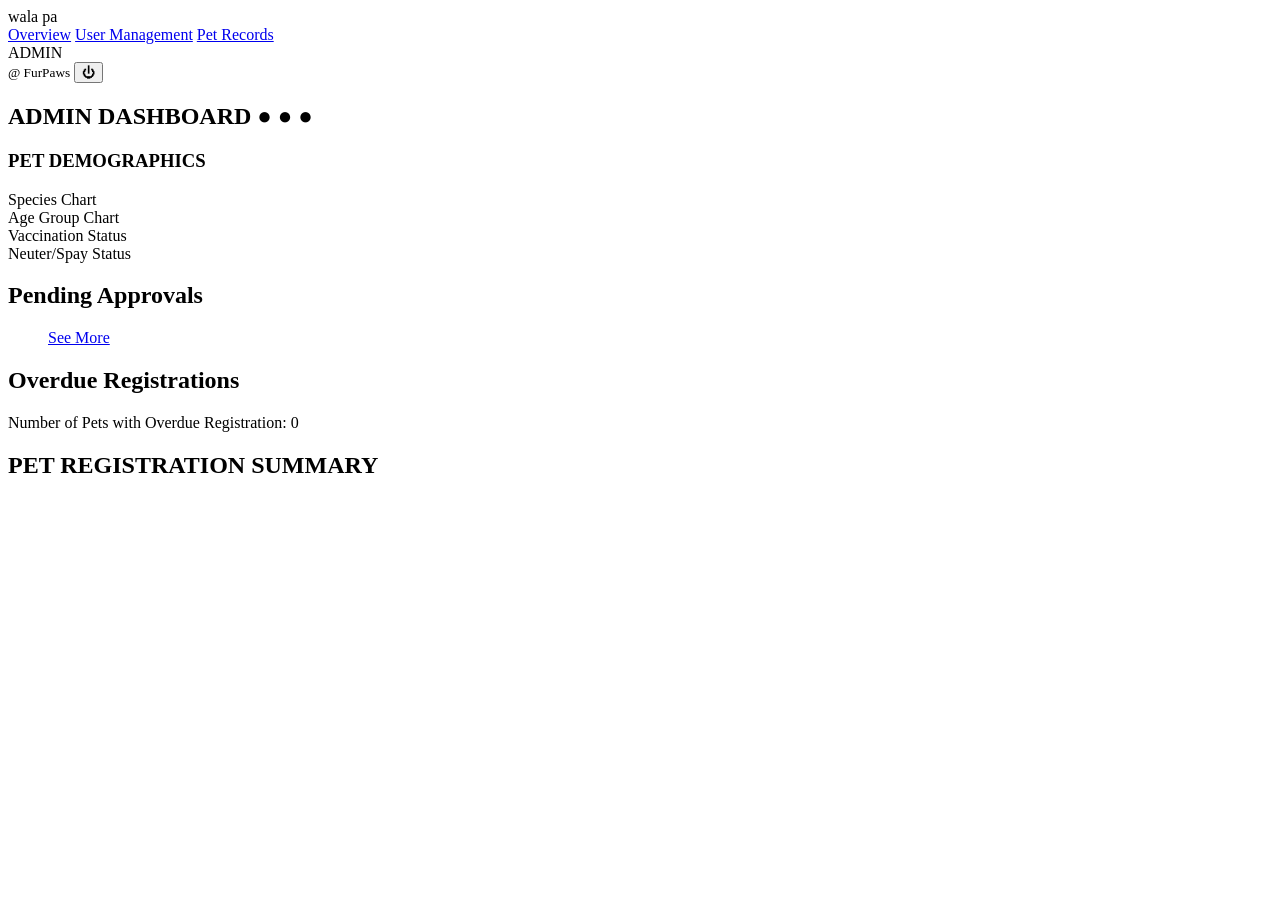
==== pages/admin dashboard/1_overview.html @ ff58bd4c "Update 1_overview.html" ====
<!DOCTYPE html>
<html lang="en">

<head>
      <meta charset="UTF-8">
      <meta name="viewport" content="width=device-width, initial-scale=1.0">
      <title>Overview</title>
      <link rel="stylesheet" href="styles/admin-dashboard.css">
</head>

<body>

<header class="header">
      <div class="logo">wala pa</div>

      <div class="nav-bar">
          <nav>
            <a href="pages/admin dashboard/1_overview.html">Overview</a>
            <a href="pages/admin dashboard/2_user_management.html">User Management</a>
            <a href="pages/admin dashboard/3_pet_records.html">Pet Records</a>
          </nav>
      </div>

    <div class="admin-info">
    <span class="admin">ADMIN<br><small>@ FurPaws</small></span>
    <button class="logout" onclick="logout()">⏻</button>
  </div>
</header>

  <main class="admin-dashboard">

    <h2>ADMIN DASHBOARD ● ● ●</h2>

  <section class="card pet-demographics">
    <h3>PET DEMOGRAPHICS</h3>
    <div class="inner-grid">
      <div class="sub-card">Species Chart</div>
      <div class="sub-card">Age Group Chart</div>
    </div>
  </section>

  <section class="card status-section">
    <div class="sub-card">Vaccination Status</div>
    <div class="sub-card">Neuter/Spay Status</div>
  </section>

  <aside class="side-panel">
    <div class="pending">
          <h2>Pending Approvals</h2>
          <ul id="pendings">
            <nav class="pending-nav">
              <a href="pages/admin dashboard/4_pending_approvals.html" class="btn-link">See More</a>
            </nav>
    </div>
    <div class="overdue">
          <h2>Overdue Registrations</h2>
          <p>Number of Pets with Overdue Registration: <span id="display-count">0</span></p>
    </div>
  </aside>

  <footer class="card registration-summary">
    <h2>PET REGISTRATION SUMMARY</h2>
        <div class="chart-box">
            <!-- wala pa -->
      </div>
  </footer>

  </main>

  <script src="scripts/admin-dashboard.js"></script>
</body>
</html>
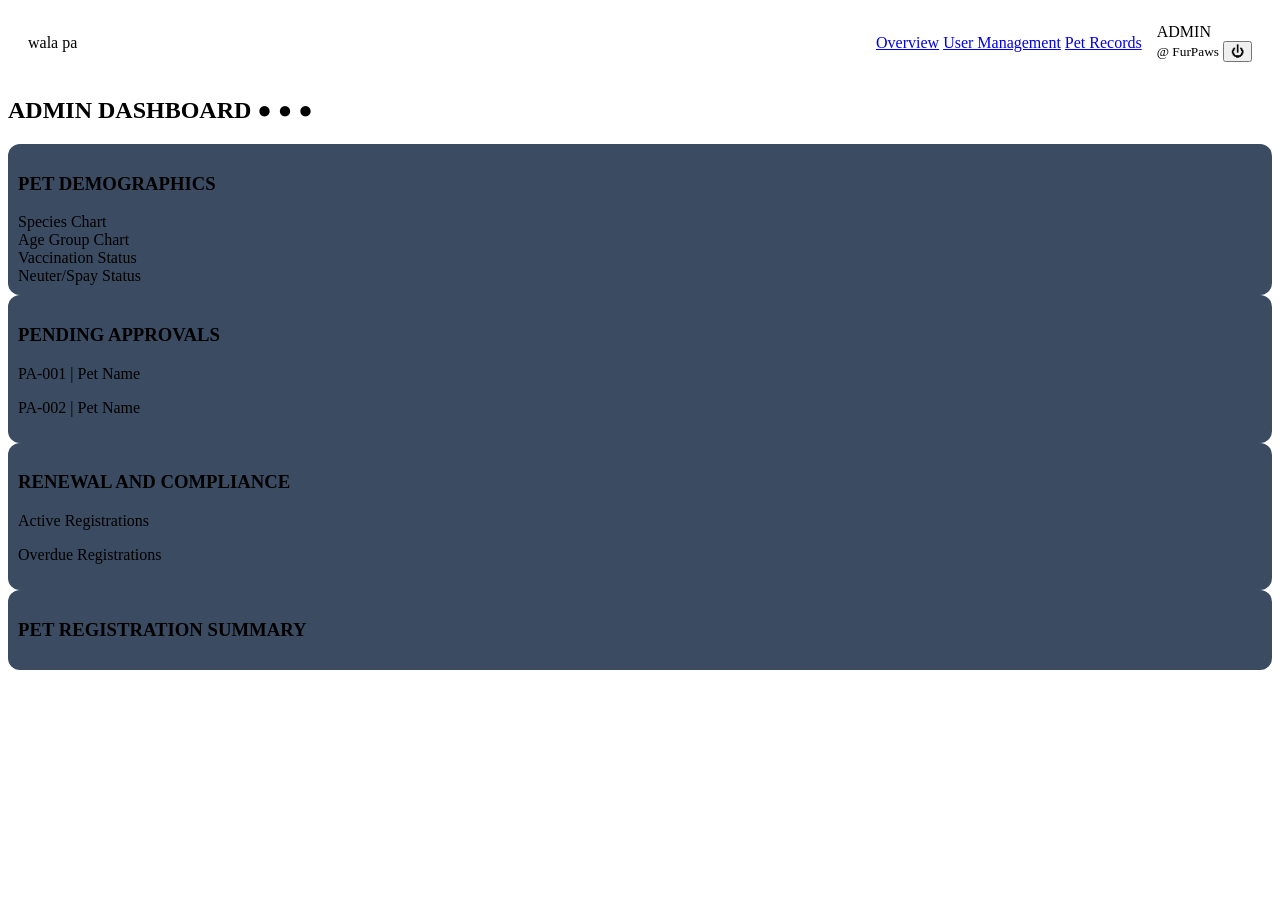
==== commit 5d7d8dd5: "Update 1_overview.html" ====
--- a/pages/admin dashboard/1_overview.html
+++ b/pages/admin dashboard/1_overview.html
@@ -5,7 +5,7 @@
       <meta charset="UTF-8">
       <meta name="viewport" content="width=device-width, initial-scale=1.0">
       <title>Overview</title>
-      <link rel="stylesheet" href="styles/admin-dashboard.css">
+      <link rel="stylesheet" href="../../styles/admin-dashboard.css">
 </head>
 
 <body>
@@ -27,43 +27,42 @@
   </div>
 </header>
 
-  <main class="admin-dashboard">
+<div class="dashboard-container">
 
-    <h2>ADMIN DASHBOARD ● ● ●</h2>
+  <h2>ADMIN DASHBOARD ● ● ●</h2>
 
-  <section class="card pet-demographics">
-    <h3>PET DEMOGRAPHICS</h3>
-    <div class="inner-grid">
-      <div class="sub-card">Species Chart</div>
-      <div class="sub-card">Age Group Chart</div>
+  <div class="dashboard-grid">
+    <div class="card">
+      <h3>PET DEMOGRAPHICS</h3>
+
+      <div class="small-card">Species Chart</div>
+      <div class="small-card">Age Group Chart</div>
+      <div class="small-card">Vaccination Status</div>
+      <div class="small-card">Neuter/Spay Status</div>
     </div>
-  </section>
 
-  <section class="card status-section">
-    <div class="sub-card">Vaccination Status</div>
-    <div class="sub-card">Neuter/Spay Status</div>
-  </section>
+    <div class="right-column">
+      <div class="card">
+        <h3>PENDING APPROVALS</h3>
+        <p>PA-001 | Pet Name</p>
+        <p>PA-002 | Pet Name</p>
+      </div>
 
-  <aside class="side-panel">
-    <div class="pending">
-          <h2>Pending Approvals</h2>
-          <ul id="pendings">
-            <nav class="pending-nav">
-              <a href="pages/admin dashboard/4_pending_approvals.html" class="btn-link">See More</a>
-            </nav>
+      <div class="card">
+        <h3>RENEWAL AND COMPLIANCE</h3>
+        <p>Active Registrations</p>
+        <p>Overdue Registrations</p>
+      </div>
+
     </div>
-    <div class="overdue">
-          <h2>Overdue Registrations</h2>
-          <p>Number of Pets with Overdue Registration: <span id="display-count">0</span></p>
-    </div>
-  </aside>
 
-  <footer class="card registration-summary">
-    <h2>PET REGISTRATION SUMMARY</h2>
-        <div class="chart-box">
-            <!-- wala pa -->
-      </div>
-  </footer>
+  </div>
+
+  <div class="card summary">
+    <h3>PET REGISTRATION SUMMARY</h3>
+  </div>
+
+</div>
 
   </main>
 
--- a/styles/admin-dashboard.css
+++ b/styles/admin-dashboard.css
@@ -0,0 +1,40 @@
+@font-face {
+      font-family: "Kdam Thmor Pro";
+      src: url("../assets/fonts/Kdam Thmor Pro/KdamThmorPro-Regular.ttf") format("truetype");
+}
+
+.header {
+  display: flex;
+  align-items: center;     
+  padding: 15px 20px;
+  gap: 15px;               
+}
+
+.nav-bar {
+  margin-left: auto;        
+}
+
+.admin-dashboard {
+  display: grid;
+  grid-template-columns: 1fr 1fr 300px; 
+  grid-gap: 10px;
+  background-color: #1a2332; 
+  padding: 10px;
+}
+
+.card {
+  background-color: #3b4b61; 
+  border-radius: 12px;
+  padding: 10px;
+}
+
+.sub-card {
+  background-color: #4a5c78; 
+  border-radius: 8px;
+  padding: 10px;
+  margin-top: 10px;
+}
+
+.registration-summary {
+  grid-column: 1 / -1; 
+}
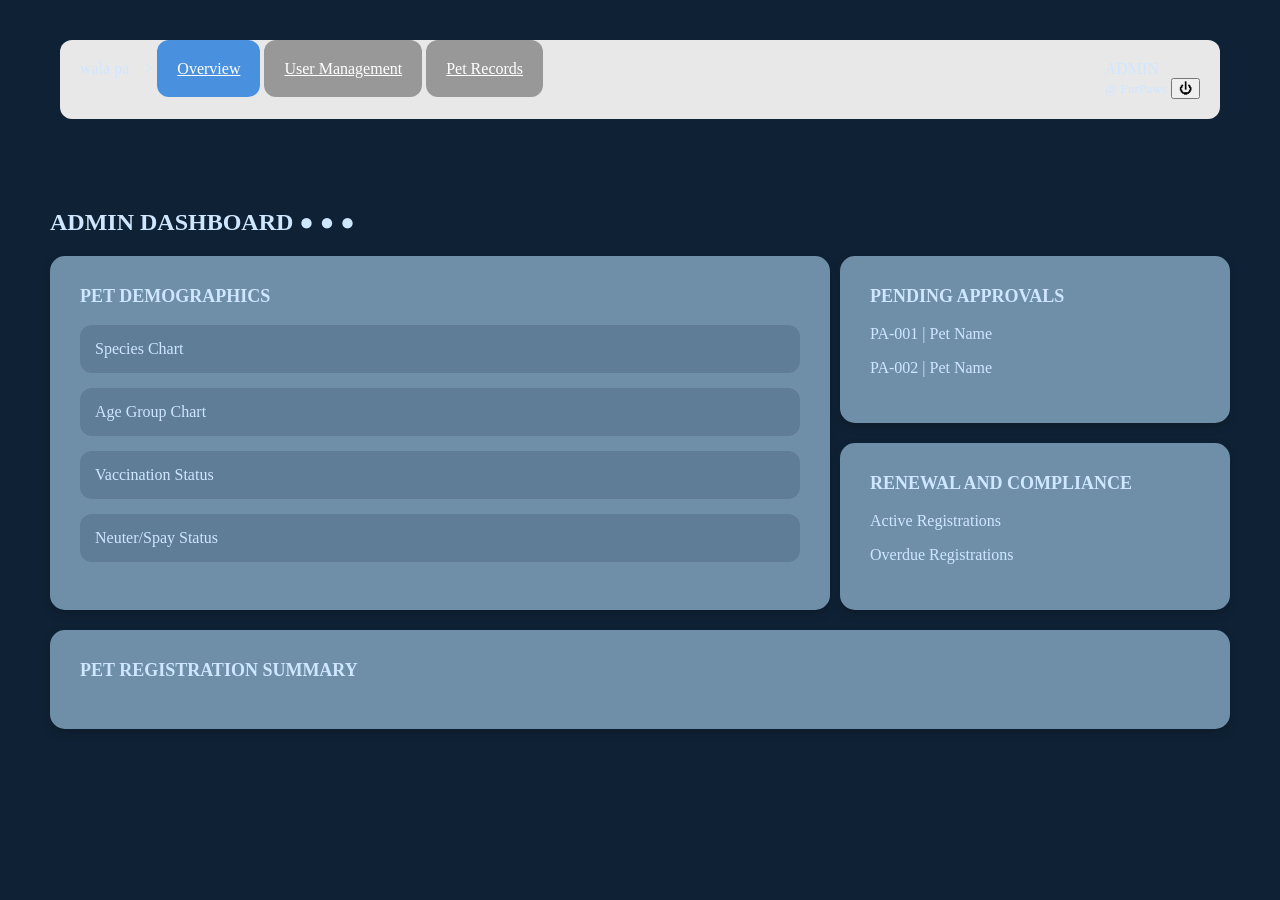
==== commit 270f1a07: "Update 1_overview.html" ====
--- a/pages/admin dashboard/1_overview.html
+++ b/pages/admin dashboard/1_overview.html
@@ -13,11 +13,10 @@
 <header class="header">
       <div class="logo">wala pa</div>
 
-      <div class="nav-bar">
-          <nav>
-            <a href="pages/admin dashboard/1_overview.html">Overview</a>
-            <a href="pages/admin dashboard/2_user_management.html">User Management</a>
-            <a href="pages/admin dashboard/3_pet_records.html">Pet Records</a>
+          <nav class="nav-bar">>
+            <a href="pages/admin dashboard/1_overview.html" class="nav-link active">Overview</a>
+            <a href="pages/admin dashboard/2_user_management.html" class="nav-link">User Management</a>
+            <a href="pages/admin dashboard/3_pet_records.html" class="nav-link" >Pet Records</a>
           </nav>
       </div>
 
--- a/styles/admin-dashboard.css
+++ b/styles/admin-dashboard.css
@@ -1,40 +1,92 @@
+* {
+  box-sizing: border-box;
+}
+
 @font-face {
       font-family: "Kdam Thmor Pro";
-      src: url("../assets/fonts/Kdam Thmor Pro/KdamThmorPro-Regular.ttf") format("truetype");
+      src: url("../../assets/fonts/Kdam Thmor Pro/KdamThmorPro-Regular.ttf") format("truetype");
 }
 
 .header {
   display: flex;
-  align-items: center;     
-  padding: 15px 20px;
-  gap: 15px;               
+  margin: 40px;
+  padding: 20px;
+  gap: 15px;     
+  background: #E8E8E8;
+  border-radius: 12px;
 }
 
-.nav-bar {
-  margin-left: auto;        
+nav a {
+  color: white;
 }
 
-.admin-dashboard {
+.nav-link { 
+  padding: 20px;
+  gap: 15px;     
+  border-radius: 12px;
+  background: #989898; 
+}
+.nav-link.active { 
+  padding: 20px;
+  gap: 15px;     
+  border-radius: 12px;
+  margin-bottom: 15px;
+  background: #4990DF; 
+}
+
+
+.nav-bar {
+  margin-right: auto;    
+  border-radius: 12px;
+  margin-bottom: 15px;
+}
+
+
+body {
+  margin: 20px;
+  background: #0f2235;
+  color: #cfe6ff;
+}
+
+.dashboard-container {
+  padding: 30px;
+}
+
+.dashboard-grid {
   display: grid;
-  grid-template-columns: 1fr 1fr 300px; 
-  grid-gap: 10px;
-  background-color: #1a2332; 
-  padding: 10px;
+  grid-template-columns: 2fr 1fr;
+  gap: 10px;
 }
 
 .card {
-  background-color: #3b4b61; 
-  border-radius: 12px;
-  padding: 10px;
+  background: #6f8fa8;
+  padding: 30px;
+  border-radius: 15px;
+  box-shadow: 0 4px 10px rgba(0,0,0,0.2);
 }
 
-.sub-card {
-  background-color: #4a5c78; 
-  border-radius: 8px;
-  padding: 10px;
-  margin-top: 10px;
+.small-card {
+  background: #5f7d96;
+  padding: 15px;
+  border-radius: 12px;
+  margin-bottom: 15px;
+  display: grid;
+  grid-template-columns: 1fr 1fr; 
+  gap: 15px; 
 }
 
-.registration-summary {
-  grid-column: 1 / -1; 
+.card h3 {
+  margin-top: 0;
+  font-size: 18px;
 }
+
+.right-column {
+  display: flex;
+  flex-direction: column;
+  gap: 20px;
+}
+
+.summary {
+  margin-top: 20px;
+}
+
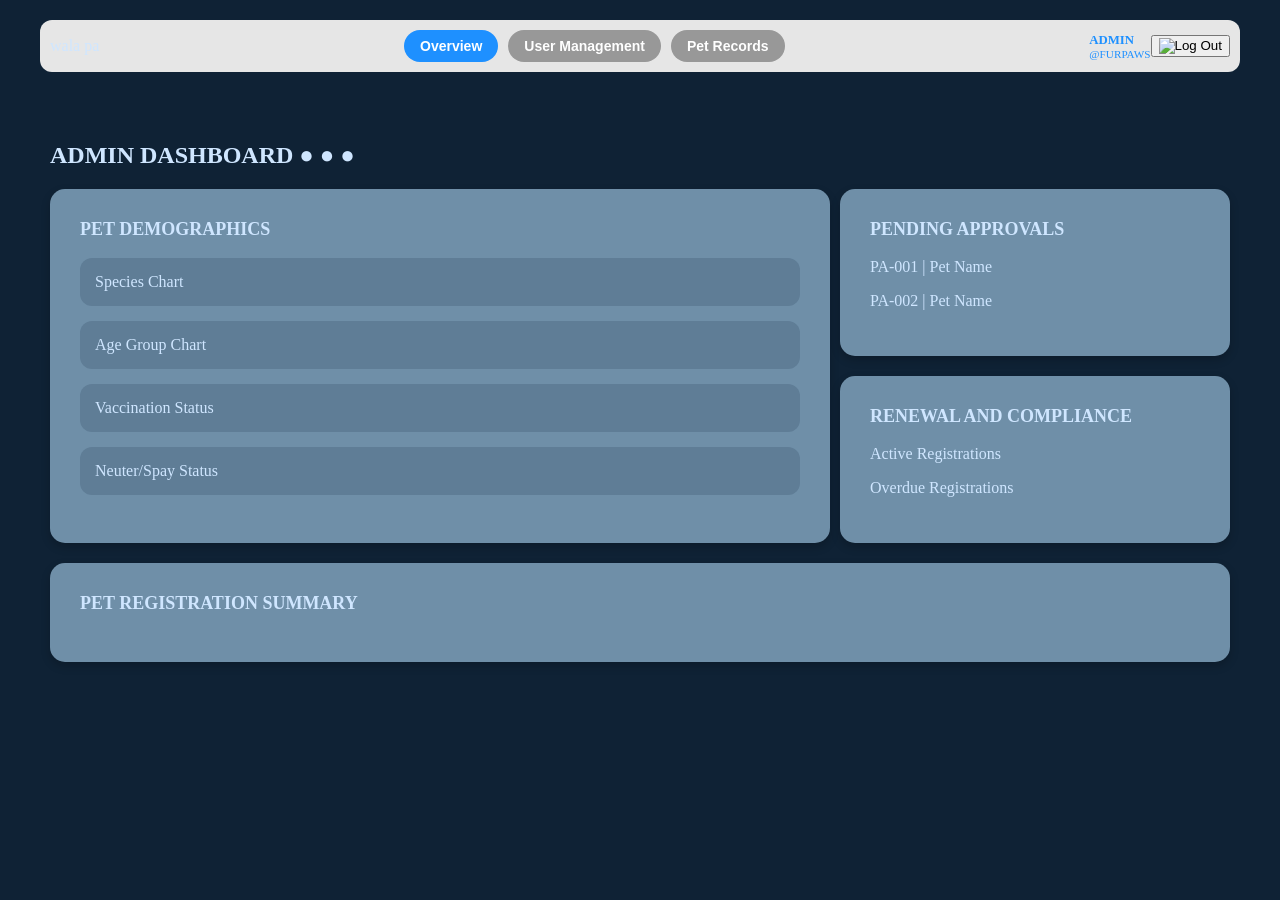
==== commit 90649209: "Update 1_overview.html" ====
--- a/pages/admin dashboard/1_overview.html
+++ b/pages/admin dashboard/1_overview.html
@@ -13,17 +13,20 @@
 <header class="header">
       <div class="logo">wala pa</div>
 
-          <nav class="nav-bar">>
+          <nav class="nav-bar">
             <a href="pages/admin dashboard/1_overview.html" class="nav-link active">Overview</a>
             <a href="pages/admin dashboard/2_user_management.html" class="nav-link">User Management</a>
             <a href="pages/admin dashboard/3_pet_records.html" class="nav-link" >Pet Records</a>
           </nav>
-      </div>
+      
+    <div class="admin-info">
+    <span class="role">ADMIN</span>
+    <span class="orgname">@FURPAWS</span>
+  </div>
 
-    <div class="admin-info">
-    <span class="admin">ADMIN<br><small>@ FurPaws</small></span>
-    <button class="logout" onclick="logout()">⏻</button>
-  </div>
+      <button class="logout-btn">
+      <img src="../../assets/img/logoutbtn.jpg" alt="Log Out">
+    </button>
 </header>
 
 <div class="dashboard-container">
--- a/styles/admin-dashboard.css
+++ b/styles/admin-dashboard.css
@@ -9,38 +9,86 @@
 
 .header {
   display: flex;
-  margin: 40px;
-  padding: 20px;
-  gap: 15px;     
-  background: #E8E8E8;
+  align-items: center;
+  justify-content: space-between;
+  margin: 20px;
+  padding: 10px; 
+  background: #E6E6E6;
   border-radius: 12px;
 }
 
+.header-right {
+  display: flex;
+  align-items: center;
+  gap: 10px;
+}
+
+.admin-pfp img {
+  width: 20px;
+  height: 20px;
+  border-radius: 50%;
+}
+
+.admin-info {
+  display: flex;
+  flex-direction: column; 
+}
+
+.role {
+  color: #1E90FF;
+  font-weight: bold;
+  font-size: 0.8rem;
+}
+
+.orgname {
+  color: #1E90FF;
+  font-size: 0.7rem;
+}
+
+.logout-btn img {
+  width: 20px;
+  height: 20px;
+}
+
 nav a {
+  padding: 10px 25px;
+  text-decoration: none;
+  border-radius: 50px; 
   color: white;
+  background-color: #aaa; 
+  font-family: sans-serif;
+  font-weight: bold;
 }
 
 .nav-link { 
   padding: 20px;
   gap: 15px;     
   border-radius: 12px;
-  background: #989898; 
-}
-.nav-link.active { 
-  padding: 20px;
-  gap: 15px;     
-  border-radius: 12px;
-  margin-bottom: 15px;
-  background: #4990DF; 
+  background-color: #989898; 
 }
 
-
 .nav-bar {
-  margin-right: auto;    
-  border-radius: 12px;
-  margin-bottom: 15px;
+  display: flex;
+  gap: 10px;
+  margin: 0 auto;
 }
 
+.nav-bar a {
+  padding: 8px 16px;
+  border-radius: 20px;
+  background: #989898;
+  color: white;
+  text-decoration: none;
+  font-size: 14px;
+}
+
+.nav-bar a.active {
+  background: #1E90FF;
+}
+
+.nav-bar a:hover {
+  opacity: 0.8;
+}
 
 body {
   margin: 20px;
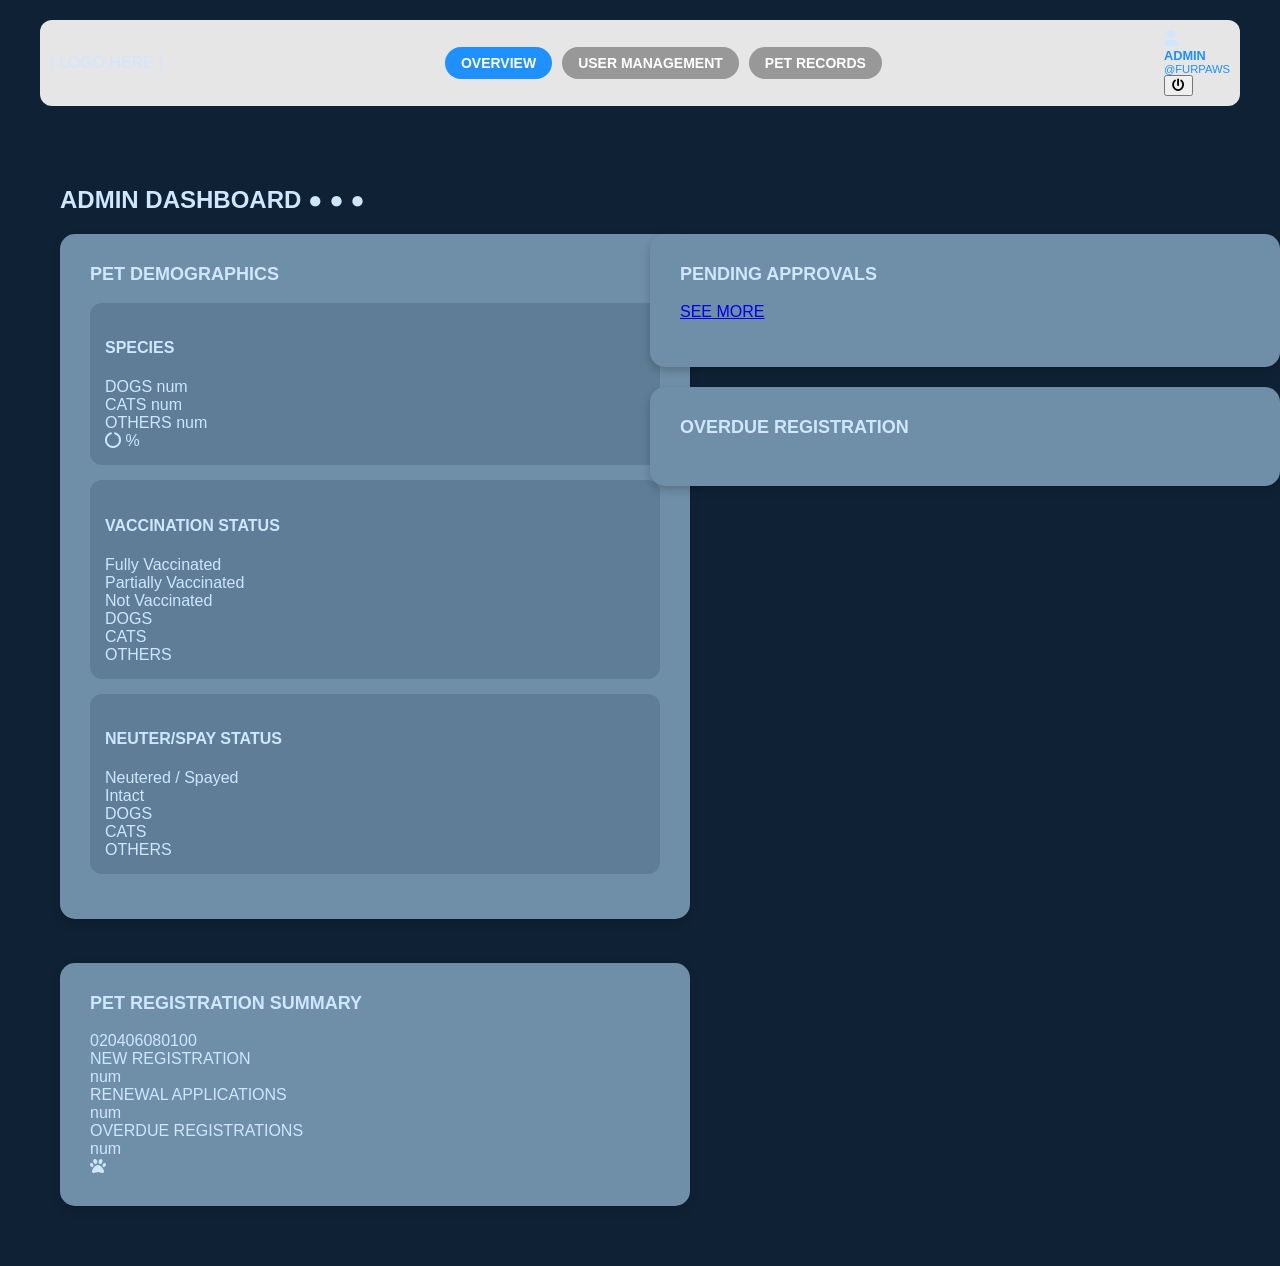
==== commit f23d08cf: "Update 1_overview.html" ====
--- a/pages/admin dashboard/1_overview.html
+++ b/pages/admin dashboard/1_overview.html
@@ -6,68 +6,155 @@
       <meta name="viewport" content="width=device-width, initial-scale=1.0">
       <title>Overview</title>
       <link rel="stylesheet" href="../../styles/admin-dashboard.css">
+      <link rel="stylesheet" href="https://cdnjs.cloudflare.com/ajax/libs/font-awesome/6.4.0/css/all.min.css">
 </head>
 
 <body>
 
 <header class="header">
-      <div class="logo">wala pa</div>
+      <div class="logo">[ LOGO HERE ]</div>
 
-          <nav class="nav-bar">
-            <a href="pages/admin dashboard/1_overview.html" class="nav-link active">Overview</a>
-            <a href="pages/admin dashboard/2_user_management.html" class="nav-link">User Management</a>
-            <a href="pages/admin dashboard/3_pet_records.html" class="nav-link" >Pet Records</a>
-          </nav>
-      
-    <div class="admin-info">
-    <span class="role">ADMIN</span>
-    <span class="orgname">@FURPAWS</span>
-  </div>
-
-      <button class="logout-btn">
-      <img src="../../assets/img/logoutbtn.jpg" alt="Log Out">
-    </button>
+      <nav class="nav-bar">
+            <a href="/furpaws/pages/admin dashboard/1_overview.html" class="nav-link active">OVERVIEW</a>
+            <a href="/furpaws/pages/admin dashboard/2_user_management.html" class="nav-link">USER MANAGEMENT</a>
+            <a href="/furpaws/pages/admin dashboard/3_pet_records.html" class="nav-link">PET RECORDS</a>
+      </nav>
+            
+      <div class="admin-profile-wrapper">
+            <div class="profile-icon-mock"><i class="fa-solid fa-user"></i></div>
+            <div class="admin-info">
+                  <span class="role">ADMIN</span>
+                  <span class="orgname">@FURPAWS</span>
+            </div>
+            <button class="logout-btn">
+                  <i class="fa-solid fa-power-off"></i>
+            </button>
+      </div>
 </header>
 
 <div class="dashboard-container">
 
-  <h2>ADMIN DASHBOARD ● ● ●</h2>
+  <h2>ADMIN DASHBOARD <span class="dots">● ● ●</span></h2>
 
   <div class="dashboard-grid">
-    <div class="card">
-      <h3>PET DEMOGRAPHICS</h3>
+    
+    <div class="left-column-wrapper" style="display: flex; flex-direction: column; gap: 24px; grid-column: 1;">
+        
+        <div class="card pet-demographics">
+          <h3>PET DEMOGRAPHICS</h3>
+          <div class="small-card-container">
+                
+                <div class="small-card">
+                      <h4>SPECIES</h4>
+                      <div class="split-content">
+                            <div class="stat-boxes">
+                                  <div class="stat-box">DOGS <span class="val" id="dog-count">num</span></div>
+                                  <div class="stat-box">CATS <span class="val" id="cat-count">num</span></div>
+                                  <div class="stat-box wide">OTHERS <span class="val" id="others-count">num</span></div>
+                            </div>
+                            <div class="donut-chart-mock">
+                                  <i class="fa-solid fa-circle-notch"></i>
+                                  <span class="pct">%</span>
+                            </div>
+                      </div>
+                </div>
 
-      <div class="small-card">Species Chart</div>
-      <div class="small-card">Age Group Chart</div>
-      <div class="small-card">Vaccination Status</div>
-      <div class="small-card">Neuter/Spay Status</div>
+                <div class="small-card detailed-graph-card">
+                      <div class="graph-text-side">
+                            <h4>VACCINATION STATUS</h4>
+                            <div class="chart-legend-container">
+                                  <div class="legend-row"><span class="legend-dot status-full"></span> Fully Vaccinated</div>
+                                  <div class="legend-row"><span class="legend-dot status-partial"></span> Partially Vaccinated</div>
+                                  <div class="legend-row"><span class="legend-dot status-none"></span> Not Vaccinated</div>
+                            </div>
+                      </div>
+                      <div class="graph-visual-box">
+                            <div class="bar-chart-mock">
+                                  <div class="bar-item"><div class="fill-bar vac-gradient-1"></div><span>DOGS</span></div>
+                                  <div class="bar-item"><div class="fill-bar vac-gradient-2"></div><span>CATS</span></div>
+                                  <div class="bar-item"><div class="fill-bar vac-gradient-3"></div><span>OTHERS</span></div>
+                            </div>
+                      </div>
+                </div>
+
+                <div class="small-card detailed-graph-card">
+                      <div class="graph-text-side">
+                            <h4>NEUTER/SPAY STATUS</h4>
+                            <div class="chart-legend-container">
+                                  <div class="legend-row"><span class="legend-dot status-neutered"></span> Neutered / Spayed</div>
+                                  <div class="legend-row"><span class="legend-dot status-intact"></span> Intact</div>
+                            </div>
+                      </div>
+                      <div class="graph-visual-box">
+                            <div class="bar-chart-mock">
+                                  <div class="bar-item"><div class="fill-bar neuter-gradient-1"></div><span>DOGS</span></div>
+                                  <div class="bar-item"><div class="fill-bar neuter-gradient-2"></div><span>CATS</span></div>
+                                  <div class="bar-item"><div class="fill-bar neuter-gradient-3"></div><span>OTHERS</span></div>
+                            </div>
+                      </div>
+                </div>
+
+          </div>
+        </div>
+
+        <div class="card summary">
+            <h3>PET REGISTRATION SUMMARY</h3>
+            <div class="summary-content-wrapper">
+
+                <div class="summary-graph-box">
+                    <div class="horizontal-chart-container">
+                        <div class="x-axis-scale">
+                            <span>0</span><span>20</span><span>40</span><span>60</span><span>80</span><span>100</span>
+                        </div>
+                        
+                        <div class="horizontal-chart-rows">
+                            <div class="chart-row-group">
+                                <label>NEW REGISTRATION</label>
+                                <div class="horizontal-bar summary-bar-new"></div>
+                                <span class="val" id="newreg-count">num</span>
+                            </div>
+                            
+                            <div class="chart-row-group">
+                                <label>RENEWAL APPLICATIONS</label>
+                                <div class="horizontal-bar summary-bar-renewal"></div>
+                                <span class="val" id="renewal-count">num</span>
+                            </div>
+                            
+                            <div class="chart-row-group">
+                                <label>OVERDUE REGISTRATIONS</label>
+                                <div class="horizontal-bar summary-bar-overdue"></div>
+                                <span class="val" id="overdue-count">num</span>
+                            </div>
+                        </div>
+                    </div>
+                </div>
+            </div>  
+            <div class="paw-watermark"><i class="fa-solid fa-paw"></i></div>
+        </div>
+
     </div>
 
-    <div class="right-column">
-      <div class="card">
-        <h3>PENDING APPROVALS</h3>
-        <p>PA-001 | Pet Name</p>
-        <p>PA-002 | Pet Name</p>
+    <div class="right-column" style="grid-column: 2;">
+      <div class="card pending-approvals">
+        <div class="card-header-split">
+              <h3>PENDING APPROVALS</h3>
+              <a href="/furpaws/pages/admin dashboard/4_pending_approvals.html" class="see-more-btn">SEE MORE</a>
+        </div>
+        <ul class="data-list" id="pending-list">
+        </ul>
       </div>
 
-      <div class="card">
-        <h3>RENEWAL AND COMPLIANCE</h3>
-        <p>Active Registrations</p>
-        <p>Overdue Registrations</p>
+      <div class="card renewal-compliance">
+        <h3>OVERDUE REGISTRATION</h3>
+        <ul class="data-list" id="overdue-list">
+        </ul>
       </div>
-
     </div>
 
   </div>
 
-  <div class="card summary">
-    <h3>PET REGISTRATION SUMMARY</h3>
-  </div>
-
 </div>
 
-  </main>
-
-  <script src="scripts/admin-dashboard.js"></script>
+<script src="scripts/admin-dashboard.js"></script>
 </body>
 </html>
--- a/styles/admin-dashboard.css
+++ b/styles/admin-dashboard.css
@@ -1,10 +1,10 @@
-* {
-  box-sizing: border-box;
+@font-face {
+  font-family: "Kdam Thmor Pro";
+  src: url("../../assets/fonts/KdamThmorPro/KdamThmorPro-Regular.ttf") format("truetype");
 }
 
-@font-face {
-      font-family: "Kdam Thmor Pro";
-      src: url("../../assets/fonts/Kdam Thmor Pro/KdamThmorPro-Regular.ttf") format("truetype");
+body {
+  font-family: "Kdam Thmor Pro", sans-serif;
 }
 
 .header {
@@ -22,13 +22,6 @@
   align-items: center;
   gap: 10px;
 }
-
-.admin-pfp img {
-  width: 20px;
-  height: 20px;
-  border-radius: 50%;
-}
-
 .admin-info {
   display: flex;
   flex-direction: column; 
@@ -97,16 +90,19 @@
 }
 
 .dashboard-container {
-  padding: 30px;
+  padding: 40px;
+  max-width: 1200px;
+  margin: auto;
 }
 
 .dashboard-grid {
   display: grid;
-  grid-template-columns: 2fr 1fr;
-  gap: 10px;
+  grid-template-columns: 1fr 1fr;
+  gap: 20px;
 }
 
 .card {
+  width: 100%;
   background: #6f8fa8;
   padding: 30px;
   border-radius: 15px;
@@ -118,9 +114,8 @@
   padding: 15px;
   border-radius: 12px;
   margin-bottom: 15px;
-  display: grid;
-  grid-template-columns: 1fr 1fr; 
-  gap: 15px; 
+  display: blox;
+  gap: 25px; 
 }
 
 .card h3 {
@@ -132,6 +127,7 @@
   display: flex;
   flex-direction: column;
   gap: 20px;
+  width: 100%;
 }
 
 .summary {
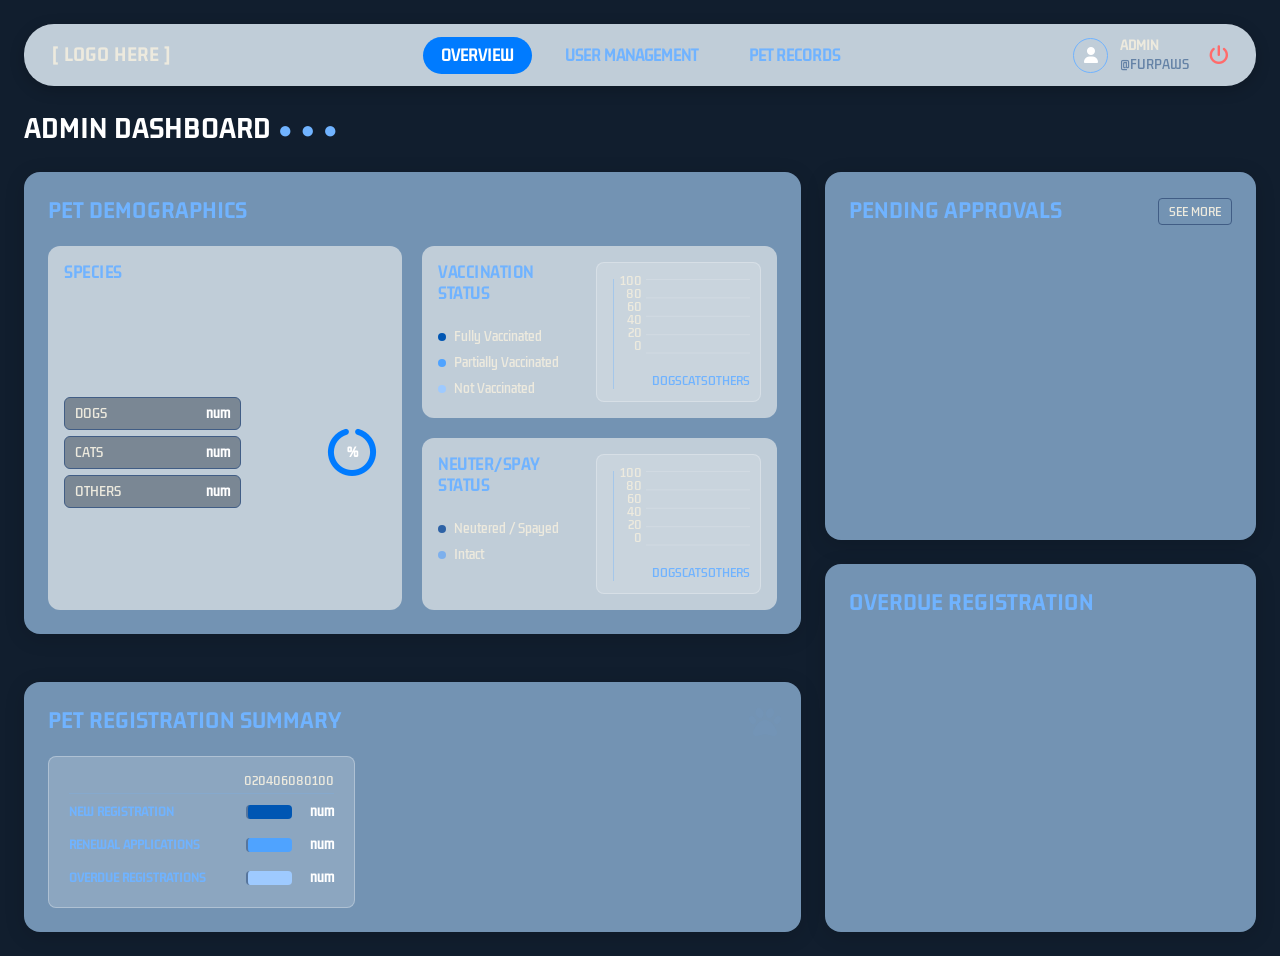
==== commit 6d3009e4: "Update 1_overview.html" ====
--- a/pages/admin dashboard/1_overview.html
+++ b/pages/admin dashboard/1_overview.html
@@ -4,7 +4,7 @@
 <head>
       <meta charset="UTF-8">
       <meta name="viewport" content="width=device-width, initial-scale=1.0">
-      <title>Overview</title>
+      <title>Admin Dashboard - Overview</title>
       <link rel="stylesheet" href="../../styles/admin-dashboard.css">
       <link rel="stylesheet" href="https://cdnjs.cloudflare.com/ajax/libs/font-awesome/6.4.0/css/all.min.css">
 </head>
--- a/styles/admin-dashboard.css
+++ b/styles/admin-dashboard.css
@@ -1,136 +1,893 @@
 @font-face {
-  font-family: "Kdam Thmor Pro";
-  src: url("../../assets/fonts/KdamThmorPro/KdamThmorPro-Regular.ttf") format("truetype");
+    font-family: 'Kdam Thmor Pro'; 
+    src: url('../assets/fonts/Kdam Thmor Pro/KdamThmorPro-Regular.ttf') format('truetype'); 
+    font-weight: normal;
+    font-style: normal;
+}
+
+* {
+    margin: 0;
+    padding: 0;
+    box-sizing: border-box;
+    font-family: 'Kdam Thmor Pro', 'Segoe UI', Tahoma, Geneva, Verdana, sans-serif;
+}
+
+:root {
+    --bg-dark-blue: #111e2e;
+    --card-bg-blue: #7393b3;
+    --card-sub-bg: #C0CDD8;
+    --text-bright-blue: #70b3ff;
+    --text-muted-blue: #EDEADE;
+    --text-dark-blue: #000435;
+    --white: #ffffff;
+    --accent-blue: #007bff;
 }
 
 body {
-  font-family: "Kdam Thmor Pro", sans-serif;
+    background-color: var(--bg-dark-blue);
+    color: var(--white);
+    padding: 24px;
+    display: flex;
+    flex-direction: column; 
+    align-items: center;
+    min-height: 100vh;
 }
 
 .header {
-  display: flex;
-  align-items: center;
-  justify-content: space-between;
-  margin: 20px;
-  padding: 10px; 
-  background: #E6E6E6;
-  border-radius: 12px;
-}
-
-.header-right {
-  display: flex;
-  align-items: center;
-  gap: 10px;
-}
+    background-color: var(--card-sub-bg); 
+    border-radius: 30px;
+    padding: 12px 28px;
+    display: flex;
+    align-items: center;
+    justify-content: space-between; 
+    box-shadow: 0 4px 15px rgba(0,0,0,0.2);
+    width: 100%;
+    max-width: 100%;
+    margin: 0 0 24px 0;
+    position: relative;
+}
+
+.dashboard-container {
+    width: 100%;
+    max-width: 100%;
+    margin: 0 auto;
+    padding: 0 30 px;
+}
+
+.dashboard-container h2 {
+    font-size: 1.5rem;
+    letter-spacing: 1px;
+    margin-bottom: 24px;
+}
+
+.dashboard-container .dots {
+    color: var(--text-bright-blue);
+}
+
+.logo {
+    font-weight: bold;
+    letter-spacing: 1px;
+    color: var(--text-muted-blue);
+    flex: 1; 
+}
+
+.nav-bar {
+    display: flex;
+    gap: 15px;
+    justify-content: center;
+    flex: 2;
+}
+
+.nav-link {
+    text-decoration: none;
+    color: var(--text-bright-blue);
+    padding: 8px 18px;
+    border-radius: 20px;
+    font-size: 0.85rem;
+    font-weight: 600;
+    transition: background 0.2s, color 0.2s;
+}
+
+.nav-link.active, .nav-link:hover {
+    background-color: var(--accent-blue);
+    color: var(--white);
+}
+
+.admin-profile-wrapper {
+    display: flex;
+    align-items: center;
+    gap: 12px;
+    flex: 1; 
+    justify-content: flex-end; 
+}
+
+.profile-icon-mock {
+    background-color: var(--card-sub-bg);
+    width: 35px;
+    height: 35px;
+    border-radius: 50%;
+    display: flex;
+    align-items: center;
+    justify-content: center;
+    border: 1px solid var(--text-bright-blue);
+}
+
 .admin-info {
-  display: flex;
-  flex-direction: column; 
-}
-
-.role {
-  color: #1E90FF;
-  font-weight: bold;
-  font-size: 0.8rem;
-}
-
-.orgname {
-  color: #1E90FF;
-  font-size: 0.7rem;
-}
-
-.logout-btn img {
-  width: 20px;
-  height: 20px;
-}
-
-nav a {
-  padding: 10px 25px;
-  text-decoration: none;
-  border-radius: 50px; 
-  color: white;
-  background-color: #aaa; 
-  font-family: sans-serif;
-  font-weight: bold;
-}
-
-.nav-link { 
-  padding: 20px;
-  gap: 15px;     
-  border-radius: 12px;
-  background-color: #989898; 
-}
-
-.nav-bar {
-  display: flex;
-  gap: 10px;
-  margin: 0 auto;
-}
-
-.nav-bar a {
-  padding: 8px 16px;
-  border-radius: 20px;
-  background: #989898;
-  color: white;
-  text-decoration: none;
-  font-size: 14px;
-}
-
-.nav-bar a.active {
-  background: #1E90FF;
-}
-
-.nav-bar a:hover {
-  opacity: 0.8;
-}
-
-body {
-  margin: 20px;
-  background: #0f2235;
-  color: #cfe6ff;
-}
-
-.dashboard-container {
-  padding: 40px;
-  max-width: 1200px;
-  margin: auto;
-}
+    display: flex;
+    flex-direction: column;
+    font-size: 0.75rem;
+}
+
+.admin-info .role {
+    font-weight: bold;
+    color: var(--text-muted-blue);
+}
+
+.admin-info .orgname {
+    color: #6482a6;
+}
+
+.logout-btn {
+    background: none;
+    border: none;
+    color: #ff6b6b;
+    cursor: pointer;
+    font-size: 1.2rem;
+    margin-left: 8px;
+    transition: transform 0.2s;
+}
+
+.logout-btn:hover {
+    transform: scale(1.1);
+}
+
+/* OVERVIEW PAGE LAYOUT */
 
 .dashboard-grid {
-  display: grid;
-  grid-template-columns: 1fr 1fr;
-  gap: 20px;
+    display: grid;
+    grid-template-columns: 1.8fr 1fr;
+    gap: 24px;
+    width: 100%;
+    align-items: start;
 }
 
 .card {
-  width: 100%;
-  background: #6f8fa8;
-  padding: 30px;
-  border-radius: 15px;
-  box-shadow: 0 4px 10px rgba(0,0,0,0.2);
+    background-color: #7393b3;
+    border-radius: 16px;
+    padding: 24px;
+    box-shadow: 0 4px 20px rgba(0,0,0,0.15);
+}
+
+.card h3 {
+    color: var(--text-bright-blue);
+    font-size: 1.2rem;
+    font-weight: bold;
+    letter-spacing: 1px;
+    margin-bottom: 20px;
+}
+
+.small-card-container {
+    display: grid;
+    grid-template-columns: 1fr 1fr;
+    gap: 20px;
+}
+
+.small-card-container .small-card:nth-child(1) {
+    grid-row: span 2;
+    display: flex;
+    flex-direction: column;
+    justify-content: space-between;
+}
+
+.small-card-container .small-card:nth-child(1) .split-content {
+    flex: 1;
+    display: flex;
+    align-items: center;
+    justify-content: space-between;
+    margin-top: 15px;
 }
 
 .small-card {
-  background: #5f7d96;
-  padding: 15px;
-  border-radius: 12px;
-  margin-bottom: 15px;
-  display: blox;
-  gap: 25px; 
-}
-
-.card h3 {
-  margin-top: 0;
-  font-size: 18px;
+    background-color: #C0CDD8;
+    border-radius: 12px;
+    padding: 16px;
+    min-height: 140px;
+}
+
+.small-card h4 {
+    font-size: 0.85rem;
+    color: var(--text-bright-blue);
+    margin-bottom: 12px;
+    letter-spacing: 0.5px;
+}
+
+.sub-heading {
+    font-size: 0.65rem;
+    color: #6482a6;
+    display: block;
+    font-weight: normal;
+}
+
+.split-content {
+    display: flex;
+    justify-content: space-between;
+    align-items: center;
+}
+
+.stat-boxes {
+    display: flex;
+    flex-direction: column;
+    gap: 6px;
+    width: 55%;
+}
+
+.stat-box {
+    background: rgba(17, 30, 46, 0.4);
+    border: 1px solid #415d85;
+    border-radius: 6px;
+    padding: 6px 10px;
+    font-size: 0.75rem;
+    color: var(--text-muted-blue);
+    display: flex;
+    justify-content: space-between;
+}
+
+.stat-box .val {
+    color: var(--white);
+    font-weight: bold;
+}
+
+.donut-chart-mock {
+    font-size: 3rem;
+    color: var(--accent-blue);
+    position: relative;
+    display: flex;
+    align-items: center;
+    justify-content: center;
+    margin-right: 10px;
+}
+
+.donut-chart-mock .pct {
+    position: absolute;
+    font-size: 0.75rem;
+    color: var(--white);
+    font-weight: bold;
+}
+
+.small-card.detailed-graph-card {
+    display: grid;
+    grid-template-columns: 1fr 1.1fr;
+    gap: 12px;
+    align-items: center;
+}
+
+.graph-text-side {
+    display: flex;
+    flex-direction: column;
+    justify-content: flex-start;
+    height: 100%;
+}
+
+.chart-legend-container {
+    display: flex;
+    flex-direction: column;
+    gap: 8px;
+    margin-top: 12px;
+}
+
+.legend-row {
+    display: flex;
+    align-items: center;
+    gap: 8px;
+    font-size: 0.72rem;
+    color: var(--text-muted-blue);
+}
+
+.legend-dot {
+    width: 8px;
+    height: 8px;
+    border-radius: 50%;
+    display: inline-block;
+}
+
+.status-full      { background-color: #0056b3; }
+.status-partial   { background-color: #4fa3ff; }
+.status-none      { background-color: #9ecaff; }
+.status-neutered  { background-color: #2d62a6; }
+.status-intact    { background-color: #7db0ed; }
+
+.graph-visual-box {
+    background: rgba(255, 255, 255, 0.15); 
+    border: 1px solid rgba(255, 255, 255, 0.25);
+    border-radius: 8px;
+    padding: 16px 10px 12px 6px; 
+    height: 100%;
+}
+
+.bar-chart-mock {
+    display: flex;
+    justify-content: space-around;
+    align-items: flex-end;
+    height: 110px;
+    position: relative;
+    padding-left: 38px;
+    border-left: 1px solid rgba(112, 179, 255, 0.4); 
+    margin-left: 10px;
+}
+
+.bar-chart-mock::before {
+    content: "100\A 80\A 60\A 40\A 20\A 0";
+    white-space: pre-line;
+    position: absolute;
+    left: 0;
+    top: -4px;
+    bottom: 18px;
+    display: flex;
+    flex-direction: column;
+    justify-content: space-between;
+    text-align: right;
+    width: 28px;
+    font-size: 0.68rem;
+    color: var(--text-muted-blue);
+    font-family: "Kdam Thmor Pro", sans-serif;
+    line-height: 1.2;
+}
+
+.bar-chart-mock::after {
+    content: "";
+    position: absolute;
+    left: 32px;
+    right: 0;
+    top: 0;
+    bottom: 18px;
+    background: linear-gradient(to bottom, rgba(255, 255, 255, 0.15) 1px, transparent 1px);
+    background-size: 100% 20%;
+    pointer-events: none;
+    z-index: 0;
+}
+
+.bar-item {
+    z-index: 1;
+    display: flex;
+    flex-direction: column;
+    align-items: center;
+    font-size: 0.7rem;
+    color: var(--text-bright-blue);
+}
+
+.fill-bar {
+    width: 14px;
+    height: 100% !important;
+}
+
+.vac-gradient-1 {
+    background: linear-gradient(to bottom, #0056b3 60%, #4fa3ff 60%, #4fa3ff 85%, #9ecaff 85%);
+}
+.vac-gradient-2 {
+    background: linear-gradient(to bottom, #0056b3 40%, #4fa3ff 40%, #4fa3ff 75%, #9ecaff 75%);
+}
+.vac-gradient-3 {
+    background: linear-gradient(to bottom, #0056b3 70%, #4fa3ff 70%, #4fa3ff 90%, #9ecaff 90%);
+}
+
+.neuter-gradient-1 {
+    background: linear-gradient(to bottom, #2d62a6 55%, #7db0ed 55%);
+}
+.neuter-gradient-2 {
+    background: linear-gradient(to bottom, #2d62a6 75%, #7db0ed 75%);
+}
+.neuter-gradient-3 {
+    background: linear-gradient(to bottom, #2d62a6 35%, #7db0ed 35%);
 }
 
 .right-column {
-  display: flex;
-  flex-direction: column;
-  gap: 20px;
-  width: 100%;
-}
-
-.summary {
-  margin-top: 20px;
-}
-
+    display: flex;
+    flex-direction: column;
+    gap: 24px;
+    height: 100%;
+}
+
+.right-column .card {
+    flex: 1;
+    display: flex;
+    flex-direction: column;
+}
+
+.right-column .data-list {
+    flex: 1;
+}
+
+.card-header-split {
+    display: flex;
+    justify-content: space-between;
+    align-items: center;
+    margin-bottom: 20px;
+}
+
+.card-header-split h3 {
+    margin-bottom: 0;
+}
+
+.see-more-btn {
+    font-size: 0.7rem;
+    color: var(--text-muted-blue);
+    text-decoration: none;
+    border: 1px solid #415d85;
+    padding: 4px 10px;
+    border-radius: 4px;
+    transition: background 0.2s;
+}
+
+.see-more-btn:hover {
+    background-color: rgba(112, 179, 255, 0.1);
+}
+
+.data-list {
+    list-style: none;
+    display: flex;
+    flex-direction: column;
+    gap: 12px;
+}
+
+.data-list li {
+    font-size: 0.8rem;
+    color: var(--text-muted-blue);
+    background: rgba(17, 30, 46, 0.2);
+    padding: 10px 14px;
+    border-radius: 6px;
+    display: flex;
+    align-items: center;
+    gap: 10px;
+}
+
+.bullet-dots {
+    color: var(--accent-blue);
+    letter-spacing: -1px;
+}
+
+.card.pet-demographics,
+.card.summary {
+    grid-column: 1; 
+    width: 100%;
+}
+
+.card.summary {
+    margin-top: 24px;
+    position: relative;
+    overflow: hidden;
+}
+
+.summary-content-wrapper {
+    display: grid;
+    grid-template-columns: 1fr 1.4fr;
+    gap: 20px;
+    align-items: center;
+    margin-top: 15px;
+}
+
+.summary-legend {
+    display: flex;
+    flex-direction: column;
+    gap: 12px;
+}
+
+.summary-graph-box {
+    background: rgba(255, 255, 255, 0.18);
+    border: 1px solid rgba(255, 255, 255, 0.3);
+    border-radius: 8px;
+    padding: 16px 20px 20px 20px;
+}
+
+.horizontal-chart-container {
+    display: flex;
+    flex-direction: column;
+    width: 100%;
+    position: relative;
+}
+
+.x-axis-scale {
+    display: flex;
+    justify-content: space-between;
+    font-size: 0.68rem;
+    color: var(--text-muted-blue);
+    padding-left: 175px; 
+    margin-bottom: 8px;
+    border-bottom: 1px solid rgba(112, 179, 255, 0.2);
+    padding-bottom: 4px;
+}
+
+.horizontal-chart-rows {
+    display: flex;
+    flex-direction: column;
+    gap: 14px;
+}
+
+.chart-row-group {
+    display: flex;
+    align-items: center;
+    width: 100%;
+}
+
+.chart-row-group label {
+    width: 165px;
+    font-size: 0.7rem;
+    font-weight: bold;
+    color: var(--text-bright-blue);
+    text-transform: uppercase;
+}
+
+.horizontal-bar {
+    flex: 1;
+    height: 14px;
+    border-radius: 4px;
+    margin: 0 12px;
+    border-left: 2px solid #57759c;
+}
+
+.summary-bar-new {
+    background-color: #0056b3;
+}
+
+.summary-bar-renewal {
+    background-color: #4fa3ff;
+}
+
+.summary-bar-overdue {
+    background-color: #9ecaff;
+}
+
+.chart-row-group .val {
+    font-size: 0.75rem;
+    font-weight: bold;
+    color: var(--white);
+    min-width: 30px;
+    text-align: right;
+}
+
+.paw-watermark {
+    position: absolute;
+    right: 20px;
+    top: 15px;
+    font-size: 2rem;
+    color: rgba(112, 179, 255, 0.05);
+}
+
+@media (max-width: 1024px) {
+    .dashboard-grid {
+        grid-template-columns: 1fr;
+    }
+}
+
+@media (max-width: 768px) {
+    .header {
+        flex-direction: column;
+        gap: 16px;
+        border-radius: 16px;
+        text-align: center;
+    }
+    .admin-profile-wrapper {
+        justify-content: center;
+    }
+    .small-card-container {
+        grid-template-columns: 1fr;
+    }
+    .summary-content-wrapper {
+        grid-template-columns: 1fr;
+    }
+    .x-axis-scale {
+        padding-left: 0;
+    }
+    .chart-row-group {
+        flex-direction: column;
+        align-items: flex-start;
+        gap: 6px;
+    }
+    .horizontal-bar {
+        width: 100%;
+        margin: 0 0 4px 0;
+    }
+}
+
+
+/* USER MANAGEMENT PAGE LAYOUT  */
+
+.dashboard-usermng {
+    display: grid;
+    grid-template-columns: 1fr 2.5fr; 
+    gap: 24px;
+    width: 100%;
+    max-width: 100%; 
+    margin: 0;
+    align-items: stretch;
+}
+
+.user-details {
+    background-color: var(--card-sub-bg);
+    border-radius: 16px;
+    padding: 24px;
+    box-shadow: 0 4px 20px rgba(0,0,0,0.15);
+    height: 100%;
+}
+
+.user-details h3 {
+    color: var(--text-bright-blue);
+    font-size: 1.2rem;
+    letter-spacing: 1px;
+    margin-bottom: 18px;
+    border-bottom: 1px solid rgba(112, 179, 255, 0.2);
+    padding-bottom: 8px;
+}
+
+.user-details h3:not(:first-child),
+.user-details h4 {
+    margin-top: 24px;
+}
+
+.user-details h4 {
+    color: var(--text-muted-blue);
+    font-size: 0.85rem;
+    letter-spacing: 0.5px;
+    margin-bottom: 6px;
+}
+
+.user-details p {
+    font-size: 0.85rem;
+    color: var(--text-muted-blue);
+    margin-bottom: 10px;
+    display: flex;
+    justify-content: space-between;
+}
+
+.user-details p strong {
+    color: var(--white);
+}
+
+.user-details span {
+    color: var(--white);
+    font-weight: 600;
+}
+
+#userpets {
+    list-style: none;
+    display: flex;
+    flex-direction: column;
+    gap: 8px;
+}
+
+#userpets li {
+    background: rgba(17, 30, 46, 0.2);
+    padding: 8px 12px;
+    border-radius: 6px;
+    font-size: 0.8rem;
+    color: var(--white);
+}
+
+.user-table {
+    background-color: var(--card-bg-blue);
+    border-radius: 16px;
+    padding: 24px;
+    box-shadow: 0 4px 20px rgba(0,0,0,0.15);
+    display: flex;
+    flex-direction: column;
+    width: 100%;
+    height: 100%;
+}
+
+.table-header-controls {
+    display: flex;
+    justify-content: space-between;
+    align-items: center;
+    margin-bottom: 20px;
+    gap: 16px;
+    width: 100%;
+}
+
+#searchinput {
+    background-color: var(--bg-dark-blue);
+    border: 1px solid #415d85;
+    color: var(--white);
+    padding: 10px 16px;
+    border-radius: 8px;
+    font-size: 0.85rem;
+    width: 260px;
+    outline: none;
+    transition: border-color 0.2s;
+}
+
+#searchinput:focus {
+    border-color: var(--accent-blue);
+}
+
+.sort-dropdown {
+    position: relative;
+    display: inline-block;
+}
+
+.sort-btn {
+    background-color: var(--card-sub-bg);
+    color: var(--text-muted-blue);
+    border: 1px solid #415d85;
+    padding: 10px 16px;
+    border-radius: 8px;
+    font-size: 0.85rem;
+    cursor: pointer;
+    font-weight: 600;
+    display: flex;
+    align-items: center;
+    gap: 10px;
+}
+
+.sort-btn:hover {
+    color: var(--white);
+    border-color: var(--text-bright-blue);
+}
+
+.dropdown-content {
+    display: none; 
+    position: absolute;
+    background-color: var(--card-sub-bg);
+    min-width: 140px;
+    box-shadow: 0 8px 16px rgba(0,0,0,0.3);
+    border-radius: 8px;
+    list-style: none;
+    z-index: 10;
+    margin-top: 6px;
+    overflow: hidden;
+    border: 1px solid #415d85;
+}
+
+.dropdown-item {
+    color: var(--white);
+    padding: 10px 14px;
+    font-size: 0.85rem;
+    cursor: pointer;
+}
+
+.dropdown-item:hover {
+    background-color: var(--accent-blue);
+}
+
+.user-table table {
+    width: 100%;
+    border-collapse: collapse;
+    text-align: left;
+    font-size: 0.85rem;
+}
+
+.user-table th {
+    color: var(--text-dark-blue);
+    font-weight: bold;
+    text-transform: uppercase;
+    font-size: 0.75rem;
+    letter-spacing: 0.5px;
+    padding: 12px 16px;
+    border-bottom: 2px solid #415d85;
+}
+
+.user-table td {
+    color: var(--text-muted-blue);
+    padding: 14px 16px;
+    border-bottom: 1px solid rgba(65, 93, 133, 0.4);
+}
+
+.user-table tr:hover td {
+    background-color: rgba(45, 67, 97, 0.4);
+    color: var(--white);
+}
+
+.view-more-action {
+    background: none;
+    border: 1px solid var(--accent-blue);
+    color: var(--text-bright-blue);
+    padding: 4px 10px;
+    border-radius: 4px;
+    cursor: pointer;
+    font-size: 0.75rem;
+    transition: all 0.2s;
+}
+
+.view-more-action:hover {
+    background-color: var(--accent-blue);
+    color: var(--white);
+}
+
+@media (max-width: 992px) {
+    .dashboard-usermng {
+        grid-template-columns: 1fr;
+        align-items: start;
+    }
+}
+
+/* PET RECORDS PAGE LAYOUT */
+
+.dashboard-petrecords {
+    display: grid;
+    grid-template-columns: 1fr 2.5fr; 
+    gap: 24px;
+    width: 100%;
+    max-width: 100%;
+    margin: 0;
+    align-items: stretch;
+}
+
+.pet-details {
+    background-color: var(--card-sub-bg);
+    border-radius: 16px;
+    padding: 24px;
+    box-shadow: 0 4px 20px rgba(0,0,0,0.15);
+    height: 100%;
+}
+
+.pet-details hr {
+    border: none; 
+    border-top: 1px solid rgba(112, 179, 255, 0.2); 
+    margin: 16px 0; 
+    width: 100%;
+}
+
+.pet-details h3 {
+    color: var(--text-bright-blue);
+    font-size: 1.2rem;
+    letter-spacing: 1px;
+    margin-bottom: 18px;
+    border-bottom: 1px solid rgba(112, 179, 255, 0.2);
+    padding-bottom: 8px;
+}
+
+.pet-details p {
+    font-size: 0.85rem;
+    color: var(--text-muted-blue);
+    margin-bottom: 12px;
+    display: flex;
+    justify-content: space-between;
+}
+
+.pet-details p strong {
+    color: var(--white);
+}
+
+.pet-table {
+    background-color: var(--card-bg-blue);
+    border-radius: 16px;
+    padding: 24px;
+    box-shadow: 0 4px 20px rgba(0,0,0,0.15);
+    display: flex;
+    flex-direction: column;
+    width: 100%;
+    height: 100%;
+}
+
+.pet-table table {
+    width: 100%;
+    border-collapse: collapse;
+    text-align: left;
+    font-size: 0.85rem;
+}
+
+.pet-table th {
+    color: var(--text-dark-blue);
+    font-weight: bold;
+    text-transform: uppercase;
+    font-size: 0.75rem;
+    letter-spacing: 0.5px;
+    padding: 12px 16px;
+    border-bottom: 2px solid #415d85;
+}
+
+.pet-table td {
+    color: var(--text-muted-blue);
+    padding: 14px 16px;
+    border-bottom: 1px solid rgba(65, 93, 133, 0.4);
+}
+
+.pet-table tr:hover td {
+    background-color: rgba(45, 67, 97, 0.4);
+    color: var(--white);
+}
+
+@media (max-width: 992px) {
+    .dashboard-petrecords {
+        grid-template-columns: 1fr;
+        align-items: start;
+    }
+}
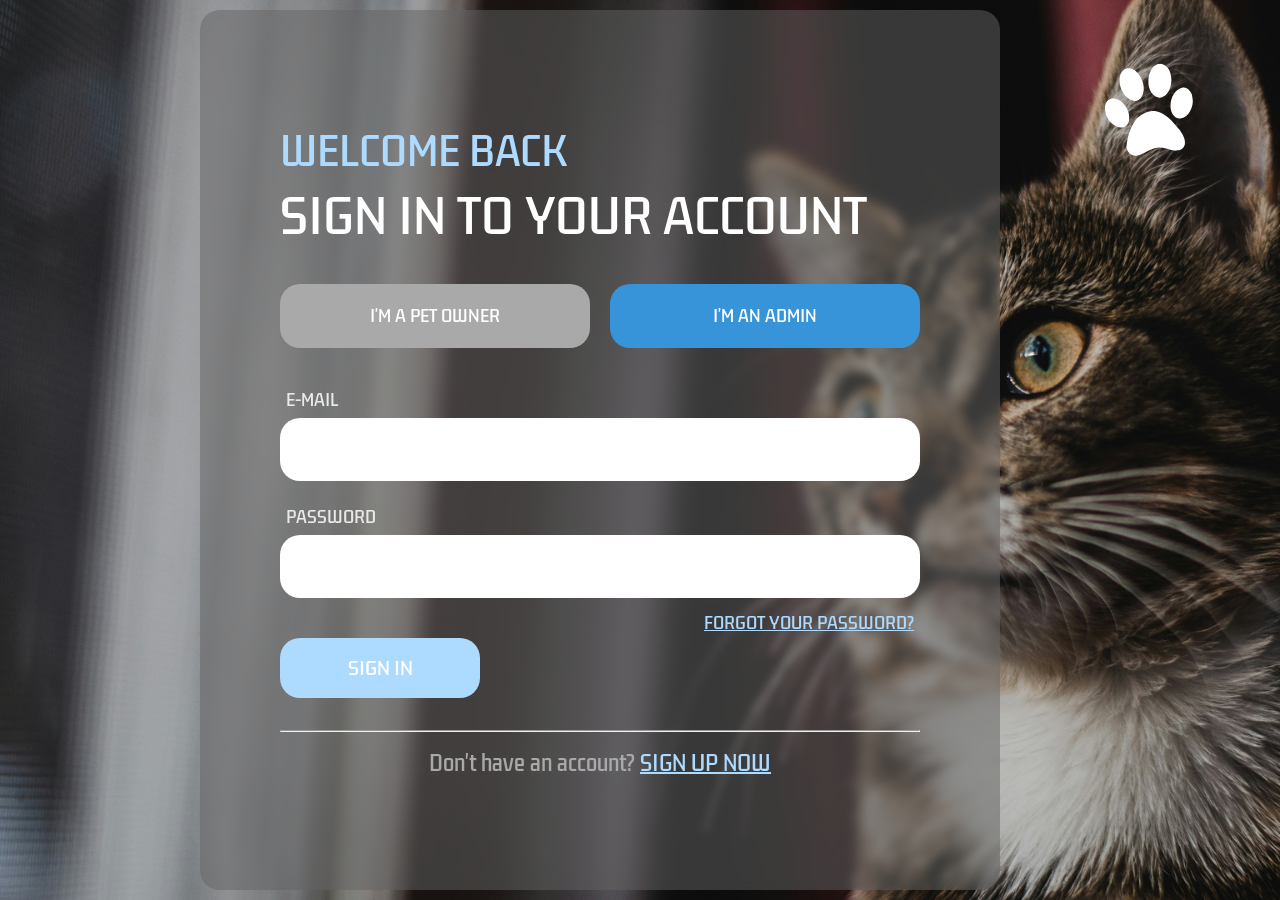
==== commit 0f475ea9: "debug" ====
--- a/pages/admin dashboard/1_overview.html
+++ b/pages/admin dashboard/1_overview.html
@@ -4,7 +4,7 @@
 <head>
       <meta charset="UTF-8">
       <meta name="viewport" content="width=device-width, initial-scale=1.0">
-      <title>Admin Dashboard - Overview</title>
+      <title>Overview</title>
       <link rel="stylesheet" href="../../styles/admin-dashboard.css">
       <link rel="stylesheet" href="https://cdnjs.cloudflare.com/ajax/libs/font-awesome/6.4.0/css/all.min.css">
 </head>
@@ -15,9 +15,9 @@
       <div class="logo">[ LOGO HERE ]</div>
 
       <nav class="nav-bar">
-            <a href="/furpaws/pages/admin dashboard/1_overview.html" class="nav-link active">OVERVIEW</a>
-            <a href="/furpaws/pages/admin dashboard/2_user_management.html" class="nav-link">USER MANAGEMENT</a>
-            <a href="/furpaws/pages/admin dashboard/3_pet_records.html" class="nav-link">PET RECORDS</a>
+            <a href="1_overview.html" class="nav-link active">OVERVIEW</a>
+            <a href="2_user_management.html" class="nav-link">USER MANAGEMENT</a>
+            <a href="3_pet_records.html" class="nav-link">PET RECORDS</a>
       </nav>
             
       <div class="admin-profile-wrapper">
@@ -44,17 +44,18 @@
           <h3>PET DEMOGRAPHICS</h3>
           <div class="small-card-container">
                 
-                <div class="small-card">
+                <div class="small-card species-expanded-card">
                       <h4>SPECIES</h4>
-                      <div class="split-content">
-                            <div class="stat-boxes">
-                                  <div class="stat-box">DOGS <span class="val" id="dog-count">num</span></div>
-                                  <div class="stat-box">CATS <span class="val" id="cat-count">num</span></div>
-                                  <div class="stat-box wide">OTHERS <span class="val" id="others-count">num</span></div>
+                      <div class="split-content species-split">
+                            <div class="stat-boxes capsules-layout">
+                                  <div class="stat-box pill">DOGS <span class="val" id="dog-count">num</span></div>
+                                  <div class="stat-box pill">CATS <span class="val" id="cat-count">num</span></div>
+                                  <div class="stat-box pill sq-others">OTHERS <span class="val" id="others-count">num</span></div>
                             </div>
-                            <div class="donut-chart-mock">
-                                  <i class="fa-solid fa-circle-notch"></i>
-                                  <span class="pct">%</span>
+                            <div class="donut-container-wrapper">
+                                  <div class="donut-chart-mock style-donut-ring">
+                                        <span class="pct">%</span>
+                                  </div>
                             </div>
                       </div>
                 </div>
@@ -64,7 +65,6 @@
                             <h4>VACCINATION STATUS</h4>
                             <div class="chart-legend-container">
                                   <div class="legend-row"><span class="legend-dot status-full"></span> Fully Vaccinated</div>
-                                  <div class="legend-row"><span class="legend-dot status-partial"></span> Partially Vaccinated</div>
                                   <div class="legend-row"><span class="legend-dot status-none"></span> Not Vaccinated</div>
                             </div>
                       </div>
@@ -97,64 +97,55 @@
           </div>
         </div>
 
-        <div class="card summary">
-            <h3>PET REGISTRATION SUMMARY</h3>
-            <div class="summary-content-wrapper">
+       <div class="card summary summary-split-layout">
+    <div class="summary-left-title-panel">
+        <h3>PET REGISTRATION SUMMARY</h3>
+    </div>
 
-                <div class="summary-graph-box">
-                    <div class="horizontal-chart-container">
-                        <div class="x-axis-scale">
-                            <span>0</span><span>20</span><span>40</span><span>60</span><span>80</span><span>100</span>
-                        </div>
-                        
-                        <div class="horizontal-chart-rows">
-                            <div class="chart-row-group">
-                                <label>NEW REGISTRATION</label>
-                                <div class="horizontal-bar summary-bar-new"></div>
-                                <span class="val" id="newreg-count">num</span>
-                            </div>
-                            
-                            <div class="chart-row-group">
-                                <label>RENEWAL APPLICATIONS</label>
-                                <div class="horizontal-bar summary-bar-renewal"></div>
-                                <span class="val" id="renewal-count">num</span>
-                            </div>
-                            
-                            <div class="chart-row-group">
-                                <label>OVERDUE REGISTRATIONS</label>
-                                <div class="horizontal-bar summary-bar-overdue"></div>
-                                <span class="val" id="overdue-count">num</span>
-                            </div>
-                        </div>
-                    </div>
-                </div>
-            </div>  
-            <div class="paw-watermark"><i class="fa-solid fa-paw"></i></div>
+    <div class="summary-vertical-divider"></div>
+
+    <ul>
+        <li>• • •  REGISTRATIONS WILL EXPIRE WITHIN A YEAR.</li>
+        <li>• • •  FREE VACCINATIONS ON EVERY BRGY. WILL BEGIN THIS JUNE</li>
+        <li>• • •  FREE SPAY AND NEUTER ON EVERY BRGY. WILL BEGIN THIS MAY.</li>
+    </ul>
+
+    <div class="paw-watermark">
+        <i class="fa-solid fa-paw"></i>
+    </div>
+</div>
+
+</div> 
+
+<div class="right-column">
+
+    <div class="card ov-pending">
+        <div class="card-header-split">
+            <h3>PENDING APPROVALS</h3>
+
+            <a href="4_pending_approvals.html"
+               class="see-more-btn">
+               SEE MORE
+            </a>
         </div>
 
+        <ul class="data-list" id="pending-list">
+        </ul>
     </div>
 
-    <div class="right-column" style="grid-column: 2;">
-      <div class="card pending-approvals">
-        <div class="card-header-split">
-              <h3>PENDING APPROVALS</h3>
-              <a href="/furpaws/pages/admin dashboard/4_pending_approvals.html" class="see-more-btn">SEE MORE</a>
-        </div>
-        <ul class="data-list" id="pending-list">
-        </ul>
-      </div>
+    <div class="card ov-overdue">
+        <h3>OVERDUE REGISTRATION</h3>
 
-      <div class="card renewal-compliance">
-        <h3>OVERDUE REGISTRATION</h3>
         <ul class="data-list" id="overdue-list">
         </ul>
-      </div>
     </div>
 
-  </div>
+</div> 
 
-</div>
+</div> 
 
-<script src="scripts/admin-dashboard.js"></script>
+</div> 
+
+<script src="../../scripts/admin-dashboard.js"></script>
 </body>
 </html>
--- a/styles/admin-dashboard.css
+++ b/styles/admin-dashboard.css
@@ -1,63 +1,193 @@
+
 @font-face {
-    font-family: 'Kdam Thmor Pro'; 
-    src: url('../assets/fonts/Kdam Thmor Pro/KdamThmorPro-Regular.ttf') format('truetype'); 
-    font-weight: normal;
-    font-style: normal;
+      font-family: "Kdam Thmor Pro";
+      src: url("../assets/fonts/Kdam Thmor Pro/KdamThmorPro-Regular.ttf") format("truetype");
+      font-weight: normal;
+      font-style: normal;
 }
 
 * {
     margin: 0;
     padding: 0;
     box-sizing: border-box;
-    font-family: 'Kdam Thmor Pro', 'Segoe UI', Tahoma, Geneva, Verdana, sans-serif;
 }
 
 :root {
     --bg-dark-blue: #111e2e;
-    --card-bg-blue: #7393b3;
-    --card-sub-bg: #C0CDD8;
-    --text-bright-blue: #70b3ff;
+    --card-bg-blue: #1E3F66;
+    --card-sub-bg: #73A5C6;
+    --text-bright-blue: #092b52;
     --text-muted-blue: #EDEADE;
     --text-dark-blue: #000435;
     --white: #ffffff;
-    --accent-blue: #007bff;
+    --accent-blue: #041324;
+}
+
+.admin-panel {
+  background-color: #5681a3; 
+  border-radius: 16px;
+  padding: 25px;
+  box-shadow: 0 10px 30px rgba(0, 0, 0, 0.3);
+}
+
+.panel-header {
+  margin-bottom: 12px;
+  padding-left: 10px;
+}
+
+.tabs {
+  display: flex;
+  gap: 20px;
+}
+
+.tab-btn {
+  background: none;
+  border: none;
+  gap: 50px;
+  color: var(--text-muted-blue);
+  padding: 4px 0;
+  margin-bottom: 20px;
+  font-size: 14px;
+  font-weight: 500;
+  cursor: pointer;
+  letter-spacing: 0.5px;
+  transition: color 0.2s ease;
+}
+
+.tab-btn.active {
+  color: #ffffff; 
+  border-bottom: 2px solid #ffffff;
+}
+
+.tab-btn:hover {
+  color: #ffffff;
+}
+
+.tab-content {
+  display: none;
+}
+
+.tab-content.active {
+  display: block;
+}
+
+.table-container {
+  overflow-x: auto;
+  background-color: var(--card-sub-bg); 
+  border-radius: 10px;
+  padding: 8px;
+}
+
+table {
+  width: 100%;
+  border-collapse: collapse;
+  font-size: 18px;
+  font-weight: 500;
+}
+
+th {
+  background-color: var(--card-bg-blue);
+  color: #ffffff;
+  text-align: left;
+  padding: 10px 12px;
+  font-weight: 500;
+  letter-spacing: 0.5px;
+  font-size: 14px;
+}
+
+td {
+  padding: 14px 12px;
+  border-bottom: 1px solid #4a6d8c; 
+  vertical-align: middle;
+  color: #e2ecf5;
+}
+
+tr:last-child td {
+  border-bottom: none;
+}
+
+.view-link {
+  color: #ffffff;
+  text-decoration: underline;
+}
+
+.view-link:hover {
+  color: #e2ecf5;
+}
+
+.action-buttons {
+  display: flex;
+  gap: 8px;
+  justify-content: flex-end; 
+}
+
+.btn {
+  border: none;
+  border-radius: 4px;
+  padding: 6px 14px;
+  font-size: 10px;
+  font-weight: bold;
+  cursor: pointer;
+  letter-spacing: 0.5px;
+  transition: transform 0.1s ease, opacity 0.2s ease;
+}
+
+.btn:active {
+  transform: scale(0.95);
+}
+
+.btn-reject {
+  background-color: #ff4a5a; 
+  color: #ffffff;
+}
+
+.btn-approve {
+  background-color: #6eff4a; 
+  color: #1a2636;
+}
+
+.btn:hover {
+  opacity: 0.9;
 }
 
 body {
     background-color: var(--bg-dark-blue);
     color: var(--white);
-    padding: 24px;
-    display: flex;
-    flex-direction: column; 
+    padding: 30px 60px 60px 60px;
+    display: flex;
+    flex-direction: column;
     align-items: center;
     min-height: 100vh;
+    font-family: "Kdam Thmor Pro", sans-serif;
+    -webkit-font-smoothing: antialiased;
+    font-weight: 400;
 }
 
 .header {
-    background-color: var(--card-sub-bg); 
-    border-radius: 30px;
-    padding: 12px 28px;
-    display: flex;
-    align-items: center;
-    justify-content: space-between; 
+    background-color: #073965;
+    border-radius: 20px;
+    padding: 8px 30px;
+    display: flex;
+    align-items: center;
+    justify-content: space-between;
     box-shadow: 0 4px 15px rgba(0,0,0,0.2);
     width: 100%;
-    max-width: 100%;
-    margin: 0 0 24px 0;
+    max-width: none;
+    margin-bottom: 24px;
     position: relative;
 }
 
 .dashboard-container {
     width: 100%;
-    max-width: 100%;
+    max-width: none; 
     margin: 0 auto;
-    padding: 0 30 px;
 }
 
 .dashboard-container h2 {
-    font-size: 1.5rem;
+    font-size: 2rem;
     letter-spacing: 1px;
-    margin-bottom: 24px;
+    margin-bottom: 10px;
+    margin-left: 30px;
 }
 
 .dashboard-container .dots {
@@ -65,10 +195,8 @@
 }
 
 .logo {
-    font-weight: bold;
-    letter-spacing: 1px;
-    color: var(--text-muted-blue);
-    flex: 1; 
+    width: 52px;
+      margin-left: 60px;
 }
 
 .nav-bar {
@@ -83,8 +211,7 @@
     color: var(--text-bright-blue);
     padding: 8px 18px;
     border-radius: 20px;
-    font-size: 0.85rem;
-    font-weight: 600;
+    font-size: 1rem;
     transition: background 0.2s, color 0.2s;
 }
 
@@ -96,7 +223,7 @@
 .admin-profile-wrapper {
     display: flex;
     align-items: center;
-    gap: 12px;
+    gap: 10px;
     flex: 1; 
     justify-content: flex-end; 
 }
@@ -110,6 +237,7 @@
     align-items: center;
     justify-content: center;
     border: 1px solid var(--text-bright-blue);
+    margin-right: 5px;
 }
 
 .admin-info {
@@ -132,17 +260,14 @@
     border: none;
     color: #ff6b6b;
     cursor: pointer;
-    font-size: 1.2rem;
-    margin-left: 8px;
+    font-size: 2rem;
+    margin-left: 100px;
     transition: transform 0.2s;
 }
 
 .logout-btn:hover {
     transform: scale(1.1);
 }
-
-/* OVERVIEW PAGE LAYOUT */
-
 .dashboard-grid {
     display: grid;
     grid-template-columns: 1.8fr 1fr;
@@ -152,7 +277,7 @@
 }
 
 .card {
-    background-color: #7393b3;
+    background-color: var(--card-bg-blue);
     border-radius: 16px;
     padding: 24px;
     box-shadow: 0 4px 20px rgba(0,0,0,0.15);
@@ -160,8 +285,7 @@
 
 .card h3 {
     color: var(--text-bright-blue);
-    font-size: 1.2rem;
-    font-weight: bold;
+    font-size: 2rem;
     letter-spacing: 1px;
     margin-bottom: 20px;
 }
@@ -188,24 +312,23 @@
 }
 
 .small-card {
-    background-color: #C0CDD8;
+    background-color: var(--card-sub-bg);
     border-radius: 12px;
     padding: 16px;
     min-height: 140px;
 }
 
 .small-card h4 {
-    font-size: 0.85rem;
+    font-size: 0.95rem;
     color: var(--text-bright-blue);
     margin-bottom: 12px;
     letter-spacing: 0.5px;
 }
 
 .sub-heading {
-    font-size: 0.65rem;
+    font-size: 0.75rem;
     color: #6482a6;
     display: block;
-    font-weight: normal;
 }
 
 .split-content {
@@ -226,7 +349,7 @@
     border: 1px solid #415d85;
     border-radius: 6px;
     padding: 6px 10px;
-    font-size: 0.75rem;
+    font-size: 0.80rem;
     color: var(--text-muted-blue);
     display: flex;
     justify-content: space-between;
@@ -234,7 +357,6 @@
 
 .stat-box .val {
     color: var(--white);
-    font-weight: bold;
 }
 
 .donut-chart-mock {
@@ -249,9 +371,8 @@
 
 .donut-chart-mock .pct {
     position: absolute;
-    font-size: 0.75rem;
-    color: var(--white);
-    font-weight: bold;
+    font-size: 0.80rem;
+    color: var(--white);
 }
 
 .small-card.detailed-graph-card {
@@ -279,7 +400,7 @@
     display: flex;
     align-items: center;
     gap: 8px;
-    font-size: 0.72rem;
+    font-size: 0.80rem;
     color: var(--text-muted-blue);
 }
 
@@ -351,7 +472,7 @@
     display: flex;
     flex-direction: column;
     align-items: center;
-    font-size: 0.7rem;
+    font-size: 0.9rem;
     color: var(--text-bright-blue);
 }
 
@@ -409,7 +530,7 @@
 }
 
 .see-more-btn {
-    font-size: 0.7rem;
+    font-size: 0.9rem;
     color: var(--text-muted-blue);
     text-decoration: none;
     border: 1px solid #415d85;
@@ -430,7 +551,7 @@
 }
 
 .data-list li {
-    font-size: 0.8rem;
+    font-size: 0.9rem;
     color: var(--text-muted-blue);
     background: rgba(17, 30, 46, 0.2);
     padding: 10px 14px;
@@ -452,7 +573,7 @@
 }
 
 .card.summary {
-    margin-top: 24px;
+    margin-top: 10px;
     position: relative;
     overflow: hidden;
 }
@@ -476,6 +597,7 @@
     border: 1px solid rgba(255, 255, 255, 0.3);
     border-radius: 8px;
     padding: 16px 20px 20px 20px;
+    margin-right: 50px;
 }
 
 .horizontal-chart-container {
@@ -488,7 +610,7 @@
 .x-axis-scale {
     display: flex;
     justify-content: space-between;
-    font-size: 0.68rem;
+    font-size: 0.8rem;
     color: var(--text-muted-blue);
     padding-left: 175px; 
     margin-bottom: 8px;
@@ -510,7 +632,7 @@
 
 .chart-row-group label {
     width: 165px;
-    font-size: 0.7rem;
+    font-size: 0.8rem;
     font-weight: bold;
     color: var(--text-bright-blue);
     text-transform: uppercase;
@@ -537,7 +659,7 @@
 }
 
 .chart-row-group .val {
-    font-size: 0.75rem;
+    font-size: 0.8rem;
     font-weight: bold;
     color: var(--white);
     min-width: 30px;
@@ -588,9 +710,6 @@
     }
 }
 
-
-/* USER MANAGEMENT PAGE LAYOUT  */
-
 .dashboard-usermng {
     display: grid;
     grid-template-columns: 1fr 2.5fr; 
@@ -611,7 +730,7 @@
 
 .user-details h3 {
     color: var(--text-bright-blue);
-    font-size: 1.2rem;
+    font-size: 2rem;
     letter-spacing: 1px;
     margin-bottom: 18px;
     border-bottom: 1px solid rgba(112, 179, 255, 0.2);
@@ -625,13 +744,13 @@
 
 .user-details h4 {
     color: var(--text-muted-blue);
-    font-size: 0.85rem;
+    font-size: 0.95rem;
     letter-spacing: 0.5px;
     margin-bottom: 6px;
 }
 
 .user-details p {
-    font-size: 0.85rem;
+    font-size: 0.95rem;
     color: var(--text-muted-blue);
     margin-bottom: 10px;
     display: flex;
@@ -658,7 +777,7 @@
     background: rgba(17, 30, 46, 0.2);
     padding: 8px 12px;
     border-radius: 6px;
-    font-size: 0.8rem;
+    font-size: 0.9rem;
     color: var(--white);
 }
 
@@ -688,7 +807,7 @@
     color: var(--white);
     padding: 10px 16px;
     border-radius: 8px;
-    font-size: 0.85rem;
+    font-size: 0.95rem;
     width: 260px;
     outline: none;
     transition: border-color 0.2s;
@@ -709,7 +828,7 @@
     border: 1px solid #415d85;
     padding: 10px 16px;
     border-radius: 8px;
-    font-size: 0.85rem;
+    font-size: 0.95rem;
     cursor: pointer;
     font-weight: 600;
     display: flex;
@@ -739,7 +858,7 @@
 .dropdown-item {
     color: var(--white);
     padding: 10px 14px;
-    font-size: 0.85rem;
+    font-size: 0.95rem;
     cursor: pointer;
 }
 
@@ -751,14 +870,14 @@
     width: 100%;
     border-collapse: collapse;
     text-align: left;
-    font-size: 0.85rem;
+    font-size: 0.95rem;
 }
 
 .user-table th {
     color: var(--text-dark-blue);
     font-weight: bold;
     text-transform: uppercase;
-    font-size: 0.75rem;
+    font-size: 0.85rem;
     letter-spacing: 0.5px;
     padding: 12px 16px;
     border-bottom: 2px solid #415d85;
@@ -782,7 +901,7 @@
     padding: 4px 10px;
     border-radius: 4px;
     cursor: pointer;
-    font-size: 0.75rem;
+    font-size: 0.85rem;
     transition: all 0.2s;
 }
 
@@ -797,8 +916,6 @@
         align-items: start;
     }
 }
-
-/* PET RECORDS PAGE LAYOUT */
 
 .dashboard-petrecords {
     display: grid;
@@ -827,7 +944,7 @@
 
 .pet-details h3 {
     color: var(--text-bright-blue);
-    font-size: 1.2rem;
+    font-size: 2rem;
     letter-spacing: 1px;
     margin-bottom: 18px;
     border-bottom: 1px solid rgba(112, 179, 255, 0.2);
@@ -835,7 +952,7 @@
 }
 
 .pet-details p {
-    font-size: 0.85rem;
+    font-size: 0.95rem;
     color: var(--text-muted-blue);
     margin-bottom: 12px;
     display: flex;
@@ -861,14 +978,14 @@
     width: 100%;
     border-collapse: collapse;
     text-align: left;
-    font-size: 0.85rem;
+    font-size: 0.95rem;
 }
 
 .pet-table th {
     color: var(--text-dark-blue);
     font-weight: bold;
     text-transform: uppercase;
-    font-size: 0.75rem;
+    font-size: 0.85rem;
     letter-spacing: 0.5px;
     padding: 12px 16px;
     border-bottom: 2px solid #415d85;
@@ -891,3 +1008,625 @@
         align-items: start;
     }
 }
+
+
+@font-face {
+      font-family: "Kdam Thmor Pro";
+      src: url("../assets/fonts/Kdam Thmor Pro/KdamThmorPro-Regular.ttf") format("truetype");
+      font-weight: normal;
+      font-style: normal;
+}
+
+* {
+    margin: 0;
+    padding: 0;
+    box-sizing: border-box;
+}
+
+:root {
+    --bg-dark-blue: #111e2e;
+    --card-bg-blue: #1E3F66;
+    --card-sub-bg: #73A5C6;
+    --text-bright-blue: #092b52;
+    --text-muted-blue: #EDEADE;
+    --text-dark-blue: #000435;
+    --white: #ffffff;
+    --accent-blue: #041324;
+}
+
+body {
+    background-color: var(--bg-dark-blue);
+    color: var(--white);
+    padding: 30px 60px 60px 60px;
+    display: flex;
+    flex-direction: column;
+    align-items: center;
+    min-height: 100vh;
+    font-family: "Kdam Thmor Pro", sans-serif;
+    -webkit-font-smoothing: antialiased;
+    font-weight: 400;
+}
+
+.header {
+    background-color: #073965;
+    border-radius: 20px;
+    padding: 8px 30px;
+    display: flex;
+    align-items: center;
+    justify-content: space-between;
+    box-shadow: 0 4px 15px rgba(0,0,0,0.2);
+    width: 100%;
+    max-width: none;
+    margin-bottom: 24px;
+    position: relative;
+}
+
+.dashboard-container {
+    width: 100%;
+    max-width: none; 
+    margin: 0 auto;
+}
+
+.dashboard-container h2 {
+    font-size: 2rem;
+    letter-spacing: 1px;
+    margin-bottom: 10px;
+    margin-left: 30px;
+}
+
+.dashboard-container .dots {
+    color: var(--text-bright-blue);
+}
+
+.logo {
+    width: 52px;
+    margin-left: 60px;
+}
+
+.nav-bar {
+    display: flex;
+    gap: 15px;
+    justify-content: center;
+    flex: 2;
+}
+
+.nav-link {
+    text-decoration: none;
+    color: var(--text-bright-blue);
+    padding: 8px 18px;
+    border-radius: 20px;
+    font-size: 1rem;
+    transition: background 0.2s, color 0.2s;
+}
+
+.nav-link.active, .nav-link:hover {
+    background-color: var(--accent-blue);
+    color: var(--white);
+}
+
+.admin-profile-wrapper {
+    display: flex;
+    align-items: center;
+    gap: 10px;
+    flex: 1; 
+    justify-content: flex-end; 
+}
+
+.profile-icon-mock {
+    background-color: var(--card-sub-bg);
+    width: 35px;
+    height: 35px;
+    border-radius: 50%;
+    display: flex;
+    align-items: center;
+    justify-content: center;
+    border: 1px solid var(--text-bright-blue);
+    margin-right: 5px;
+}
+
+.admin-info {
+    display: flex;
+    flex-direction: column;
+    font-size: 0.75rem;
+}
+
+.admin-info .role {
+    font-weight: bold;
+    color: var(--text-muted-blue);
+}
+
+.admin-info .orgname {
+    color: #6482a6;
+}
+
+.logout-btn {
+    background: none;
+    border: none;
+    color: #ff6b6b;
+    cursor: pointer;
+    font-size: 2rem;
+    margin-left: 100px;
+    transition: transform 0.2s;
+}
+
+.logout-btn:hover {
+    transform: scale(1.1);
+}
+
+.dashboard-grid {
+    display: grid;
+    grid-template-columns: 1.8fr 1fr;
+    gap: 24px;
+    width: 100%;
+    align-items: start;
+}
+
+.card {
+    background-color: var(--card-bg-blue);
+    border-radius: 16px;
+    padding: 24px;
+    box-shadow: 0 4px 20px rgba(0,0,0,0.15);
+}
+
+.card h3 {
+    color: var(--text-bright-blue);
+    font-size: 2rem;
+    letter-spacing: 1px;
+    margin-bottom: 20px;
+}
+
+/* ==========================================
+   UPDATED DEMOGRAPHICS CONTAINER SYSTEM
+   ========================================== */
+.small-card-container {
+    display: grid;
+    grid-template-columns: 1fr 1fr;
+    gap: 20px;
+}
+
+/* Make Species Box Span over the full width height nicely */
+.small-card.species-expanded-card {
+    grid-row: span 2;
+    display: flex;
+    flex-direction: column;
+    justify-content: flex-start;
+}
+
+.species-split {
+    flex: 1;
+    display: flex;
+    align-items: center;
+    justify-content: space-between;
+    margin-top: 20px;
+    gap: 15px;
+}
+
+/* Figma Pill Architecture for Species Counters */
+.capsules-layout {
+    display: flex;
+    flex-direction: column;
+    gap: 12px;
+    width: 50%;
+}
+
+.stat-box.pill {
+    background-color: var(--white);
+    border: none;
+    border-radius: 25px;
+    padding: 12px 20px;
+    font-size: 1rem;
+    font-weight: bold;
+    color: var(--card-bg-blue);
+    display: flex;
+    justify-content: space-between;
+    align-items: center;
+    box-shadow: 0 4px 10px rgba(0,0,0,0.06);
+}
+
+.stat-box.pill .val {
+    color: #949494;
+    font-weight: normal;
+}
+
+/* Center Box Square Look for 'Others' Species Pill */
+.stat-box.pill.sq-others {
+    border-radius: 16px;
+    flex-direction: column;
+    justify-content: center;
+    align-items: center;
+    gap: 10px;
+    padding: 20px;
+    height: 100px;
+    text-align: center;
+}
+
+.stat-box.pill.sq-others .val {
+    font-size: 1.5rem;
+}
+
+/* Huge Perfect Conic Gradient Donut Ring Chart */
+.donut-container-wrapper {
+    width: 50%;
+    display: flex;
+    justify-content: center;
+    align-items: center;
+}
+
+.style-donut-ring {
+    width: 140px;
+    height: 140px;
+    border-radius: 50%;
+    background: conic-gradient(var(--text-dark-blue) 0% 33%, var(--card-sub-bg) 33% 66%, var(--accent-blue) 66% 100%);
+    position: relative;
+    display: flex;
+    align-items: center;
+    justify-content: center;
+    box-shadow: inset 0 0 10px rgba(0,0,0,0.2);
+}
+
+/* Inner masking to build the donut hole */
+.style-donut-ring::before {
+    content: "";
+    position: absolute;
+    width: 90px;
+    height: 90px;
+    background-color: var(--card-sub-bg);
+    border-radius: 50%;
+}
+
+.style-donut-ring .pct {
+    position: relative;
+    z-index: 2;
+    font-size: 1.1rem;
+    font-weight: bold;
+    color: var(--white);
+}
+
+/* ==========================================
+   VACCINATION & NEUTER GRAPHS SYSTEM
+   ========================================== */
+.small-card {
+    background-color: var(--card-sub-bg);
+    border-radius: 12px;
+    padding: 16px;
+    min-height: 140px;
+}
+
+.small-card h4 {
+    font-size: 0.95rem;
+    color: var(--text-bright-blue);
+    margin-bottom: 12px;
+    letter-spacing: 0.5px;
+}
+
+.small-card.detailed-graph-card {
+    display: grid;
+    grid-template-columns: 1fr 1.1fr;
+    gap: 12px;
+    align-items: center;
+}
+
+.graph-text-side {
+    display: flex;
+    flex-direction: column;
+    justify-content: flex-start;
+    height: 100%;
+}
+
+.chart-legend-container {
+    display: flex;
+    flex-direction: column;
+    gap: 8px;
+    margin-top: 12px;
+}
+
+.legend-row {
+    display: flex;
+    align-items: center;
+    gap: 8px;
+    font-size: 0.80rem;
+    color: var(--text-muted-blue);
+}
+
+.legend-dot {
+    width: 8px;
+    height: 8px;
+    border-radius: 50%;
+    display: inline-block;
+}
+
+.status-full      { background-color: #000435; }
+.status-partial   { background-color: #73A5C6; }
+.status-none      { background-color: #041324; }
+.status-neutered  { background-color: #2d62a6; }
+.status-intact    { background-color: #7db0ed; }
+
+.graph-visual-box {
+    background: rgba(255, 255, 255, 0.15); 
+    border: 1px solid rgba(255, 255, 255, 0.25);
+    border-radius: 8px;
+    padding: 16px 10px 12px 6px; 
+    height: 100%;
+}
+
+.bar-chart-mock {
+    display: flex;
+    justify-content: space-around;
+    align-items: flex-end;
+    height: 110px;
+    position: relative;
+    padding-left: 38px;
+    border-left: 1px solid rgba(112, 179, 255, 0.4); 
+    margin-left: 10px;
+}
+
+.bar-chart-mock::before {
+    content: "100\A 80\A 60\A 40\A 20\A 0";
+    white-space: pre-line;
+    position: absolute;
+    left: 0;
+    top: -4px;
+    bottom: 18px;
+    display: flex;
+    flex-direction: column;
+    justify-content: space-between;
+    text-align: right;
+    width: 28px;
+    font-size: 0.68rem;
+    color: var(--text-muted-blue);
+    font-family: "Kdam Thmor Pro", sans-serif;
+    line-height: 1.2;
+}
+
+.bar-chart-mock::after {
+    content: "";
+    position: absolute;
+    left: 32px;
+    right: 0;
+    top: 0;
+    bottom: 18px;
+    background: linear-gradient(to bottom, rgba(255, 255, 255, 0.15) 1px, transparent 1px);
+    background-size: 100% 20%;
+    pointer-events: none;
+    z-index: 0;
+}
+
+.bar-item {
+    z-index: 1;
+    display: flex;
+    flex-direction: column;
+    align-items: center;
+    font-size: 0.9rem;
+    color: var(--text-bright-blue);
+}
+
+.fill-bar {
+    width: 14px;
+    height: 100% !important;
+}
+
+.vac-gradient-1 {
+    background: linear-gradient(to bottom, #000435 60%, #73A5C6 60%, #73A5C6 85%, #041324 85%);
+}
+.vac-gradient-2 {
+    background: linear-gradient(to bottom, #000435 40%, #73A5C6 40%, #73A5C6 75%, #041324 75%);
+}
+.vac-gradient-3 {
+    background: linear-gradient(to bottom, #000435 70%, #73A5C6 70%, #73A5C6 90%, #041324 90%);
+}
+
+.neuter-gradient-1 {
+    background: linear-gradient(to bottom, #2d62a6 55%, #7db0ed 55%);
+}
+.neuter-gradient-2 {
+    background: linear-gradient(to bottom, #2d62a6 75%, #7db0ed 75%);
+}
+.neuter-gradient-3 {
+    background: linear-gradient(to bottom, #2d62a6 35%, #7db0ed 35%);
+}
+
+/* ==========================================
+   SPLIT VIEW REGISTRATION SUMMARY BOX 
+   ========================================== */
+.summary-split-layout {
+    display: flex !important;
+    flex-direction: row !important;
+    align-items: center;
+    justify-content: space-between;
+    margin-top: 10px;
+    position: relative;
+    overflow: hidden;
+    gap: 30px;
+    padding: 35px 24px !important;
+}
+
+.summary-left-title-panel {
+    width: 30%;
+}
+
+.summary-left-title-panel h3 {
+    margin-bottom: 0 !important;
+    line-height: 1.3;
+}
+
+.summary-vertical-divider {
+    width: 2px;
+    background-color: rgba(255, 255, 255, 0.4);
+    height: 120px;
+    align-self: center;
+}
+
+.summary-right-graph-panel {
+    width: 65%;
+}
+
+.summary-graph-box {
+    background: rgba(255, 255, 255, 0.18);
+    border: 1px solid rgba(255, 255, 255, 0.3);
+    border-radius: 8px;
+    padding: 16px 20px;
+}
+
+.horizontal-chart-container {
+    display: flex;
+    flex-direction: column;
+    width: 100%;
+    position: relative;
+}
+
+.x-axis-scale {
+    display: flex;
+    justify-content: space-between;
+    font-size: 0.8rem;
+    color: var(--text-muted-blue);
+    padding-left: 175px; 
+    margin-bottom: 8px;
+    border-bottom: 1px solid rgba(112, 179, 255, 0.2);
+    padding-bottom: 4px;
+}
+
+.horizontal-chart-rows {
+    display: flex;
+    flex-direction: column;
+    gap: 14px;
+}
+
+.chart-row-group {
+    display: flex;
+    align-items: center;
+    width: 100%;
+}
+
+.chart-row-group label {
+    width: 165px;
+    font-size: 0.8rem;
+    font-weight: bold;
+    color: var(--text-bright-blue);
+    text-transform: uppercase;
+}
+
+.horizontal-bar {
+    flex: 1;
+    height: 14px;
+    border-radius: 4px;
+    margin: 0 12px;
+    border-left: 2px solid #57759c;
+}
+
+.summary-bar-new { background-color: #0056b3; }
+.summary-bar-renewal { background-color: #4fa3ff; }
+.summary-bar-overdue { background-color: #9ecaff; }
+
+.chart-row-group .val {
+    font-size: 0.8rem;
+    font-weight: bold;
+    color: var(--white);
+    min-width: 30px;
+    text-align: right;
+}
+
+/* ==========================================
+   RIGHT COLUMN HOUSING
+   ========================================== */
+.right-column {
+    display: flex;
+    flex-direction: column;
+    gap: 24px;
+    height: 100%;
+}
+
+.right-column .card {
+    flex: 1;
+    display: flex;
+    flex-direction: column;
+}
+
+.right-column .data-list {
+    flex: 1;
+}
+
+.card-header-split {
+    display: flex;
+    justify-content: space-between;
+    align-items: center;
+    margin-bottom: 20px;
+}
+
+.card-header-split h3 {
+    margin-bottom: 0;
+}
+
+.see-more-btn {
+    font-size: 0.9rem;
+    color: var(--text-muted-blue);
+    text-decoration: none;
+    border: 1px solid #415d85;
+    padding: 4px 10px;
+    border-radius: 4px;
+    transition: background 0.2s;
+}
+
+.see-more-btn:hover {
+    background-color: rgba(112, 179, 255, 0.1);
+}
+
+.data-list {
+    list-style: none;
+    display: flex;
+    flex-direction: column;
+    gap: 12px;
+}
+
+.data-list li {
+    font-size: 0.9rem;
+    color: var(--text-muted-blue);
+    background: rgba(17, 30, 46, 0.2);
+    padding: 10px 14px;
+    border-radius: 6px;
+    display: flex;
+    align-items: center;
+    gap: 10px;
+}
+
+.paw-watermark {
+    position: absolute;
+    right: 20px;
+    top: 15px;
+    font-size: 2rem;
+    color: rgba(112, 179, 255, 0.05);
+}
+
+@media (max-width: 1024px) {
+    .dashboard-grid {
+        grid-template-columns: 1fr;
+    }
+    .summary-split-layout {
+        flex-direction: column !important;
+        align-items: flex-start;
+    }
+    .summary-left-title-panel, .summary-right-graph-panel {
+        width: 100%;
+    }
+    .summary-vertical-divider {
+        display: none;
+    }
+}
+
+
+/* Force table back to normal */
+table {
+    display: table !important;
+    width: 100% !important;
+    table-layout: fixed; /* This prevents columns from squishing */
+}
+
+tr {
+    display: table-row !important;
+}
+
+td, th {
+    display: table-cell !important;
+    padding: 10px;
+    border: none;
+    text-align: left;
+}
